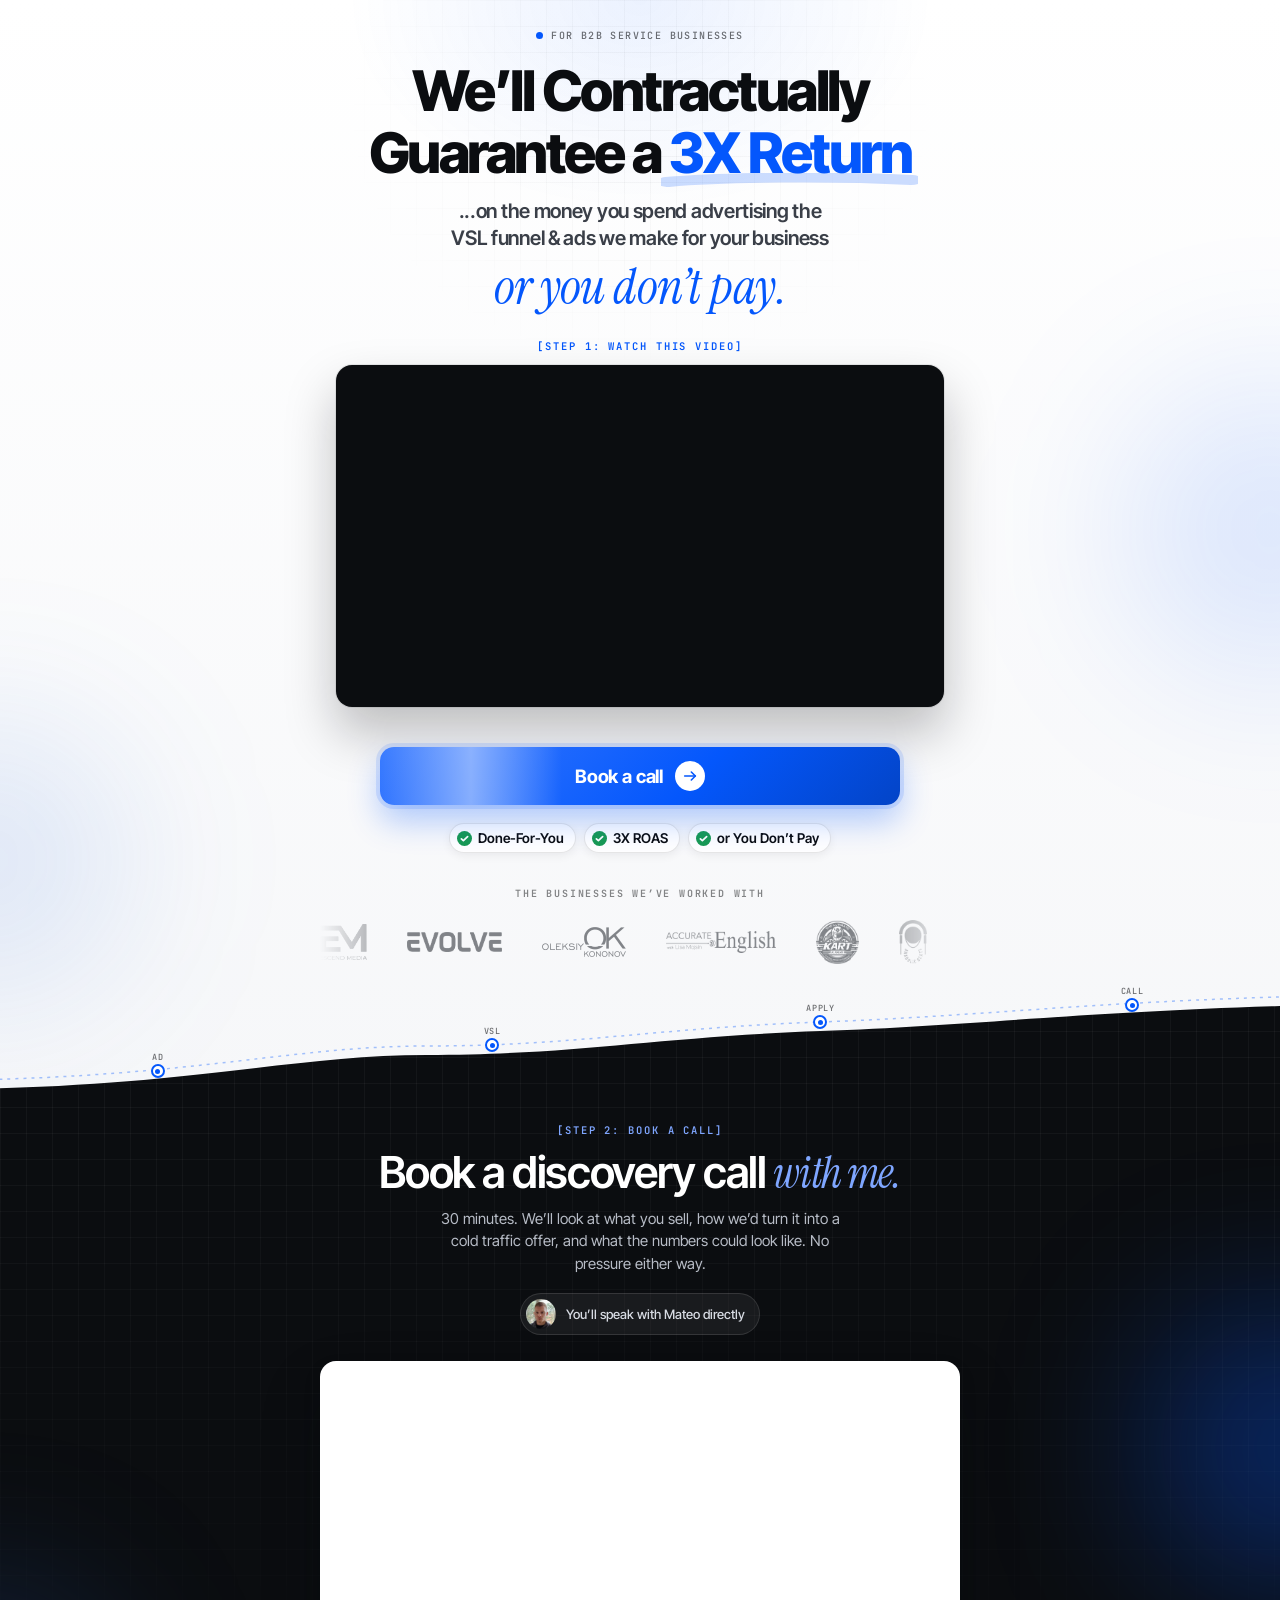
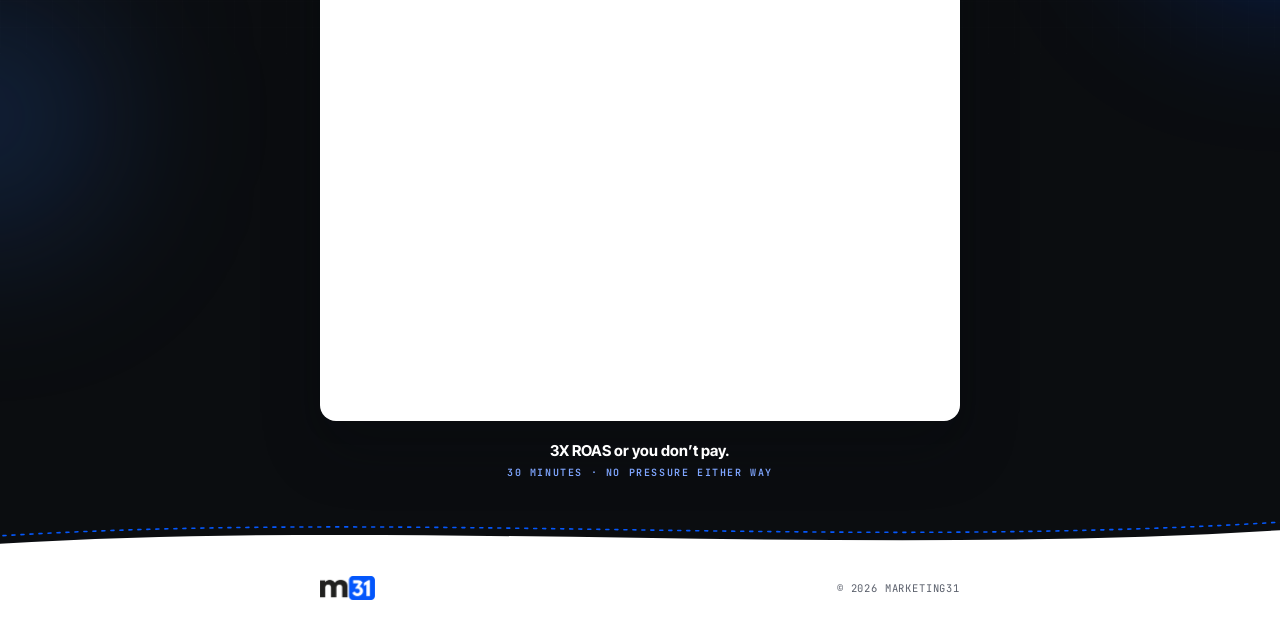
==== index.html @ fa2f64f9 "Subline: ...on the money you spend advertising the VSL funnel & ads Co-Authored-By: Claude Opus 5.5 " ====
<!DOCTYPE html>
<html lang="en">
<head>
<meta charset="UTF-8" />
<meta name="viewport" content="width=device-width, initial-scale=1" />
<!-- Microsoft Clarity -->
<script type="text/javascript">
    (function(c,l,a,r,i,t,y){
        c[a]=c[a]||function(){(c[a].q=c[a].q||[]).push(arguments)};
        t=l.createElement(r);t.async=1;t.src="https://www.clarity.ms/tag/"+i;
        y=l.getElementsByTagName(r)[0];y.parentNode.insertBefore(t,y);
    })(window, document, "clarity", "script", "xmu0f1wbrr");
</script>
<title>Marketing31</title>
<meta name="description" content="We contractually guarantee a 3X return on the money you spend advertising the VSL funnel and ads we make for your business, or you don't pay." />
<link rel="icon" href="favicon.ico" sizes="any" />
<link rel="icon" type="image/png" sizes="32x32" href="favicon-32x32.png" />
<link rel="icon" type="image/png" sizes="16x16" href="favicon-16x16.png" />
<link rel="apple-touch-icon" sizes="180x180" href="apple-touch-icon.png" />
<link rel="preconnect" href="https://fonts.googleapis.com">
<link rel="preconnect" href="https://fonts.gstatic.com" crossorigin>
<link href="https://fonts.googleapis.com/css2?family=Inter+Tight:wght@400;500;600;700;800&family=JetBrains+Mono:wght@500;600&family=Instrument+Serif:ital@0;1&display=swap" rel="stylesheet">
<style>
*{box-sizing:border-box}
html{scroll-behavior:smooth}
body{margin:0;background:#FFFFFF;color:#0B0D10;font-family:'Inter Tight',system-ui,sans-serif;-webkit-font-smoothing:antialiased;overflow-x:hidden}
a{color:#0457FC}
.mono{font-family:'JetBrains Mono',monospace;text-transform:uppercase}
.serif{font-family:'Instrument Serif',serif;font-style:italic;font-weight:400}

@keyframes pulse{0%{transform:scale(1);opacity:.6}100%{transform:scale(1.8);opacity:0}}
@keyframes nudge{0%,100%{transform:translateX(0)}50%{transform:translateX(5px)}}
@keyframes drift{0%,100%{transform:translate(0,0) scale(1)}50%{transform:translate(28px,-22px) scale(1.12)}}
@keyframes travel{to{stroke-dashoffset:-920}}
@keyframes shine{0%{transform:translateX(-140%) skewX(-20deg)}55%,100%{transform:translateX(320%) skewX(-20deg)}}
@keyframes marquee{to{transform:translateX(-50%)}}
@keyframes floaty{0%,100%{transform:translateY(0) rotate(3deg)}50%{transform:translateY(-8px) rotate(3deg)}}
.nudge{animation:nudge 1.6s ease-in-out infinite}
.drift{animation:drift 14s ease-in-out infinite}
.travel{stroke-dasharray:70 850;animation:travel 4.5s linear infinite}
.marquee{animation:marquee 24s linear infinite}
.floaty{animation:floaty 6s ease-in-out infinite}
.shine{position:relative;overflow:hidden}
.shine::after{content:"";position:absolute;top:0;left:0;width:35%;height:100%;background:linear-gradient(90deg,rgba(255,255,255,0),rgba(255,255,255,.45),rgba(255,255,255,0));animation:shine 3.4s ease-in-out infinite;pointer-events:none}
@media (prefers-reduced-motion: reduce){.nudge,.drift,.travel,.marquee,.floaty,.shine::after{animation:none}}

.blob{position:absolute;border-radius:50%;filter:blur(80px);pointer-events:none}

/* hero */
.hero{position:relative;overflow:hidden;padding-bottom:136px;background:radial-gradient(420px 300px at 50% 0%,rgba(4,87,252,.08) 0%,rgba(4,87,252,0) 70%),linear-gradient(180deg,#FFFFFF 0%,#F6F7F9 100%)}
.hero-grid{position:absolute;inset:0;pointer-events:none;background-image:linear-gradient(rgba(11,13,16,.045) 1px,transparent 1px),linear-gradient(90deg,rgba(11,13,16,.045) 1px,transparent 1px);background-size:26px 26px;-webkit-mask-image:radial-gradient(300px 260px at 50% 10%,#000 0%,transparent 100%);mask-image:radial-gradient(300px 260px at 50% 10%,#000 0%,transparent 100%)}
.wrap{position:relative;max-width:640px;margin:0 auto;padding:28px 16px 0;display:flex;flex-direction:column;align-items:center;text-align:center}
.eyebrow{display:inline-flex;align-items:center;gap:8px;font-size:10px;font-weight:500;letter-spacing:.14em;color:rgba(11,13,16,.6);line-height:1.5}
.eyebrow i{flex:0 0 7px;width:7px;height:7px;border-radius:50%;background:#0457FC}
h1{margin:18px 0 0;color:#0B0D10}
h1 .l1{display:block;font-size:min(8.45vw,max(33px,4.8vw),56px);font-weight:800;line-height:1.1;letter-spacing:-.045em;white-space:nowrap}
h1 .roas{position:relative;display:inline-block;z-index:0;color:#0457FC;white-space:nowrap}
h1 .roas svg{position:absolute;left:-3%;bottom:-3px;width:106%;height:14px;z-index:-1;display:block}
h1 .l2{display:block;margin:14px auto 0;max-width:340px;font-size:min(4.1vw,max(16px,1.8vw),20px);font-weight:600;line-height:1.35;letter-spacing:-.015em;color:#3A3F48;text-wrap:balance}
@media (min-width:700px){h1 .l2{max-width:480px}}
h1 .l3{display:block;margin-top:8px;font-size:min(9.2vw,max(36px,4.4vw),50px);line-height:1.1;letter-spacing:-.01em;color:#0457FC}
.watch{margin-top:24px;display:flex;align-items:center;gap:10px;font-size:10.5px;font-weight:600;letter-spacing:.18em;color:#0457FC}
.video-wrap{position:relative;margin-top:12px;width:100%}
.video{position:relative;width:100%;border-radius:16px;overflow:hidden;background:#0B0D10;box-shadow:0 26px 50px rgba(11,13,16,.25),0 0 0 1px rgba(11,13,16,.08)}
.cta{margin-top:40px;width:100%;max-width:520px;height:58px;border-radius:14px;background:linear-gradient(135deg,#3A7BFF 0%,#0457FC 60%,#0344C7 100%);color:#FFFFFF;text-decoration:none;display:flex;align-items:center;justify-content:center;gap:12px;font-weight:700;font-size:18.5px;letter-spacing:-.01em;box-shadow:0 0 0 4px rgba(4,87,252,.12),0 16px 32px rgba(4,87,252,.3)}
.cta:hover{filter:brightness(1.08)}
.cta:focus-visible{outline:3px solid #0457FC;outline-offset:3px}
.cta .arr{width:30px;height:30px;border-radius:50%;background:#FFFFFF;display:inline-flex;align-items:center;justify-content:center}
.pills{list-style:none;margin:18px 0 0;padding:0;display:flex;flex-wrap:wrap;justify-content:center;gap:8px}
.pills li{display:inline-flex;align-items:center;gap:6px;padding:6px 11px 6px 7px;border-radius:999px;background:#FFFFFF;border:1px solid rgba(11,13,16,.1);box-shadow:0 3px 10px rgba(11,13,16,.06);font-size:13.5px;font-weight:600}
.logos-label{margin-top:34px;font-size:10px;font-weight:600;letter-spacing:.18em;color:rgba(11,13,16,.5)}
.logos{margin:12px -16px 0;width:calc(100% + 32px);overflow:hidden;-webkit-mask-image:linear-gradient(90deg,transparent 0%,#000 14%,#000 86%,transparent 100%);mask-image:linear-gradient(90deg,transparent 0%,#000 14%,#000 86%,transparent 100%)}
.logos .track{display:flex;align-items:center;width:max-content;padding:6px 0}
.logos .track div{flex:0 0 auto;height:48px;margin-right:40px;display:flex;align-items:center}
.logos img{width:auto;display:block;opacity:.55}
.funnel{position:absolute;left:0;bottom:-1px;width:100%;height:124px;display:block;overflow:visible}
@media (min-width:700px){.funnel .travel{display:none}}
.nodes{position:absolute;left:0;right:0;bottom:-1px;height:124px;pointer-events:none}
.nodes .node{position:absolute;width:14px;height:14px;margin:-7px 0 0 -7px;border-radius:50%;background:#FFFFFF;border:2px solid #0457FC;box-sizing:border-box}
.nodes .node::after{content:"";position:absolute;left:50%;top:50%;width:5px;height:5px;margin:-2.5px 0 0 -2.5px;border-radius:50%;background:#0457FC}
.nodes .node b{position:absolute;left:50%;bottom:13px;transform:translateX(-50%);font-size:8.5px;font-weight:500;letter-spacing:.1em;color:rgba(11,13,16,.6);white-space:nowrap}
.funnel-grid{position:absolute;left:0;right:0;bottom:-1px;height:124px;pointer-events:none;background-image:linear-gradient(rgba(255,255,255,.04) 1px,transparent 1px),linear-gradient(90deg,rgba(255,255,255,.04) 1px,transparent 1px);background-size:26px 26px;background-position:0 100%;-webkit-mask-image:url("data:image/svg+xml,%3Csvg%20xmlns%3D%22http%3A//www.w3.org/2000/svg%22%20viewBox%3D%220%200%20390%20124%22%20preserveAspectRatio%3D%22none%22%3E%3Cpath%20d%3D%22M-10%20104%20C%2060%20100%2C%2090%2070%2C%20130%2070%20C%20175%2070%2C%20200%2052%2C%20250%2046%20C%20300%2040%2C%20330%2026%2C%20400%2020%20L400%20125%20L-10%20125%20Z%22/%3E%3C/svg%3E");mask-image:url("data:image/svg+xml,%3Csvg%20xmlns%3D%22http%3A//www.w3.org/2000/svg%22%20viewBox%3D%220%200%20390%20124%22%20preserveAspectRatio%3D%22none%22%3E%3Cpath%20d%3D%22M-10%20104%20C%2060%20100%2C%2090%2070%2C%20130%2070%20C%20175%2070%2C%20200%2052%2C%20250%2046%20C%20300%2040%2C%20330%2026%2C%20400%2020%20L400%20125%20L-10%20125%20Z%22/%3E%3C/svg%3E");-webkit-mask-size:100% 100%;mask-size:100% 100%}

/* booking */
.book{position:relative;margin-top:-1px;background:#0B0D10;padding:16px 16px 90px;overflow:hidden}
.book-grid{position:absolute;inset:0;pointer-events:none;background-image:linear-gradient(rgba(255,255,255,.04) 1px,transparent 1px),linear-gradient(90deg,rgba(255,255,255,.04) 1px,transparent 1px);background-size:26px 26px;-webkit-mask-image:linear-gradient(180deg,#000 0%,transparent 60%);mask-image:linear-gradient(180deg,#000 0%,transparent 60%)}
.book-in{position:relative;max-width:640px;margin:0 auto}
.book-head{display:flex;flex-direction:column;align-items:center;text-align:center}
.book-head .k{font-size:10.5px;font-weight:600;letter-spacing:.18em;color:#7FA6FF}
.book-head h2{margin:12px 0 0;font-weight:600;font-size:clamp(31px,4.2vw,44px);line-height:1.08;letter-spacing:-.03em;color:#FFFFFF;text-wrap:balance}
.book-head h2 span{color:#7FA6FF}
.book-head p{margin:10px 0 0;font-size:15px;line-height:1.5;color:#B7BCC6;max-width:420px}
.mateo{margin-top:18px;display:inline-flex;align-items:center;gap:10px;padding:5px 14px 5px 5px;border-radius:999px;background:rgba(255,255,255,.06);border:1px solid rgba(255,255,255,.12)}
.mateo img{width:30px;height:30px;border-radius:50%;object-fit:cover;object-position:50% 25%;display:block}
.mateo span{font-size:13px;font-weight:500;color:#D7DBE3}
.cal{position:relative;margin-top:26px;height:660px;transition:height .25s ease;background:#FFFFFF;border-radius:16px;overflow:hidden;box-shadow:0 30px 60px rgba(11,13,16,.22),0 8px 18px rgba(11,13,16,.1)}
.cal iframe{width:100%;height:100%;border:0;display:block}
.book-foot{position:relative;margin-top:20px;display:flex;flex-direction:column;align-items:center;gap:6px;text-align:center}
.book-foot p{margin:0;font-size:15px;font-weight:700;color:#FFFFFF}
.book-foot .mono{font-size:10px;font-weight:600;letter-spacing:.16em;color:#7FA6FF}
.curve-out{position:absolute;left:0;bottom:-1px;width:100%;height:64px;display:block}

footer{background:#FFFFFF;margin-top:-1px;padding:8px 16px 28px}
footer .in{max-width:640px;margin:0 auto;display:flex;align-items:center;justify-content:space-between}
footer span{font-family:'JetBrains Mono',monospace;font-size:10.5px;letter-spacing:.08em;color:#5A5F6B}
</style>
</head>
<body>

<section class="hero">
  <div aria-hidden="true" class="blob drift" style="top:380px;right:-140px;width:300px;height:300px;background:rgba(4,87,252,.12)"></div>
  <div aria-hidden="true" class="blob drift" style="top:720px;left:-150px;width:280px;height:280px;background:rgba(42,111,219,.12);animation-delay:-7s"></div>
  <div aria-hidden="true" class="hero-grid"></div>

  <div class="wrap">
    <div class="eyebrow mono"><i aria-hidden="true"></i>For B2B service businesses</div>

    <h1><span class="l1">We’ll Contractually<br>Guarantee a <span class="roas">3X Return<svg aria-hidden="true" viewBox="0 0 120 14" preserveAspectRatio="none"><path d="M3 9 C 30 4, 80 3, 117 7" fill="none" stroke="rgba(4,87,252,0.2)" stroke-width="10" stroke-linecap="round"/></svg></span></span><span class="l2">...on the money you spend advertising the VSL&nbsp;funnel &amp;&nbsp;ads we make for your&nbsp;business</span><span class="l3 serif">or you don’t pay.</span></h1>

    <div class="watch mono">[Step 1:&nbsp;Watch this video]</div>

    <div class="video-wrap">
      <div class="video">
        <div id="vidalytics_embed_4C82wuZl8_lIneoQ" style="width:100%;position:relative;padding-top:56.25%"></div>
      </div>
    </div>

    <a href="#book" class="cta shine">Book a call<span aria-hidden="true" class="arr nudge"><svg width="16" height="16" viewBox="0 0 24 24" fill="none" stroke="#0457FC" stroke-width="2.4" stroke-linecap="round" stroke-linejoin="round"><path d="M4 12h16"/><path d="M14 6l6 6-6 6"/></svg></span></a>

    <ul class="pills">
      <li><svg width="15" height="15" viewBox="0 0 24 24" aria-hidden="true"><circle cx="12" cy="12" r="12" fill="#179A52"/><path d="M7 12.5l3.2 3L17 9" fill="none" stroke="#FFFFFF" stroke-width="2.8" stroke-linecap="round" stroke-linejoin="round"/></svg>Done-For-You</li>
      <li><svg width="15" height="15" viewBox="0 0 24 24" aria-hidden="true"><circle cx="12" cy="12" r="12" fill="#179A52"/><path d="M7 12.5l3.2 3L17 9" fill="none" stroke="#FFFFFF" stroke-width="2.8" stroke-linecap="round" stroke-linejoin="round"/></svg>3X ROAS</li>
      <li><svg width="15" height="15" viewBox="0 0 24 24" aria-hidden="true"><circle cx="12" cy="12" r="12" fill="#179A52"/><path d="M7 12.5l3.2 3L17 9" fill="none" stroke="#FFFFFF" stroke-width="2.8" stroke-linecap="round" stroke-linejoin="round"/></svg>or You Don’t Pay</li>
    </ul>

    <div class="logos-label mono">The businesses we’ve worked with</div>
    <div class="logos">
      <div class="track marquee" id="logo-track">
        <div><img src="assets/logos-sm/escend.png" alt="Escend Media" style="height:36px"></div>
        <div><img src="assets/logos-sm/evolve.png" alt="Evolve" style="height:20px"></div>
        <div><img src="assets/logos-sm/oleksiy.png" alt="Oleksiy Kononov" style="height:30px"></div>
        <div><img src="assets/logos-sm/accurate.png" alt="Accurate English" style="height:22px"></div>
        <div><img src="assets/logos-sm/kart.png" alt="Kart Academy" style="height:44px"></div>
        <div><img src="assets/logos-sm/anabolic.png" alt="Anabolic Beatz" style="height:44px"></div>
      </div>
    </div>
  </div>

  <!-- the funnel as a rising path into the dark section -->
  <svg aria-hidden="true" class="funnel" viewBox="0 0 390 124" preserveAspectRatio="none">
    <path d="M-10 104 C 60 100, 90 70, 130 70 C 175 70, 200 52, 250 46 C 300 40, 330 26, 400 20 L400 125 L-10 125 Z" fill="#0B0D10"/>
    <path d="M-10 104 C 60 100, 90 70, 130 70 C 175 70, 200 52, 250 46 C 300 40, 330 26, 400 20" transform="translate(0,-9)" fill="none" stroke="#0457FC" stroke-opacity="0.35" stroke-width="1.5" stroke-dasharray="3 5" vector-effect="non-scaling-stroke"/>
    <path class="travel" d="M-10 104 C 60 100, 90 70, 130 70 C 175 70, 200 52, 250 46 C 300 40, 330 26, 400 20" transform="translate(0,-9)" fill="none" stroke="#0457FC" stroke-width="3" stroke-linecap="round" vector-effect="non-scaling-stroke"/>
  </svg>
  <div aria-hidden="true" class="funnel-grid"></div>
  <div aria-hidden="true" class="nodes">
    <span class="node" style="left:12.31%;top:86px"><b class="mono">Ad</b></span>
    <span class="node" style="left:38.46%;top:60px"><b class="mono">VSL</b></span>
    <span class="node" style="left:64.10%;top:37px"><b class="mono">Apply</b></span>
    <span class="node" style="left:88.46%;top:20px"><b class="mono">Call</b></span>
  </div>
</section>

<section id="book" class="book">
  <div aria-hidden="true" class="blob drift" style="width:280px;height:280px;top:200px;right:-150px;background:rgba(4,87,252,.35)"></div>
  <div aria-hidden="true" class="blob drift" style="width:260px;height:260px;top:480px;left:-150px;background:rgba(42,111,219,.22);animation-delay:-6s"></div>
  <div aria-hidden="true" class="book-grid"></div>

  <div class="book-in">
    <div class="book-head">
      <div class="k mono">[Step 2: Book a call]</div>
      <h2>Book a discovery call <span class="serif">with me.</span></h2>
      <p>30 minutes. We’ll look at what you sell, how we’d turn it into a cold traffic offer, and what the numbers could look like. No pressure either way.</p>
      <div class="mateo"><img src="assets/mateo.jpg" alt="Mateo"><span>You’ll speak with Mateo directly</span></div>
    </div>

    <div class="cal">
      <iframe id="cal-frame" src="https://calendly.com/mateo-m31/quick-call?embed_domain=marketing31.com&embed_type=Inline&hide_event_type_details=1&hide_gdpr_banner=1&primary_color=0457fc" title="Book a call with Mateo" loading="lazy"></iframe>
    </div>

    <div class="book-foot">
      <p>3X ROAS or you don’t pay.</p>
      <div class="mono">30 minutes · no pressure either way</div>
    </div>
  </div>

  <svg aria-hidden="true" class="curve-out" viewBox="0 0 390 64" preserveAspectRatio="none">
    <path d="M-10 65 L-10 40 C 120 10, 260 54, 400 22 L400 65 Z" fill="#FFFFFF"/>
    <path d="M-10 32 C 120 2, 260 46, 400 14" fill="none" stroke="#0457FC" stroke-width="1.6" stroke-dasharray="3 6" stroke-linecap="round" vector-effect="non-scaling-stroke"/>
  </svg>
</section>

<footer>
  <div class="in">
    <img src="assets/m31-logo.png" alt="Marketing31" style="height:24px;width:auto;display:block">
    <span>© 2026 MARKETING31</span>
  </div>
</footer>

<script>
// size the Calendly card to its content so there's no empty space under it
window.addEventListener('message',function(e){
  if(e.origin!=='https://calendly.com'||!e.data||e.data.event!=='calendly.page_height')return;
  var h=parseInt(e.data.payload&&e.data.payload.height,10);
  if(h>0)document.querySelector('.cal').style.height=h+'px';
});
// duplicate the logo row so the marquee loops seamlessly
(function(){var t=document.getElementById('logo-track');t.innerHTML+=t.innerHTML;Array.prototype.slice.call(t.children,t.children.length/2).forEach(function(d){d.setAttribute('aria-hidden','true')});})();
</script>
<script type="text/javascript">
(function (v, i, d, a, l, y, t, c, s) {
    y='_'+d.toLowerCase();c=d+'L';if(!v[d]){v[d]={};}if(!v[c]){v[c]={};}if(!v[y]){v[y]={};}var vl='Loader',vli=v[y][vl],vsl=v[c][vl + 'Script'],vlf=v[c][vl + 'Loaded'],ve='Embed';
    if (!vsl){vsl=function(u,cb){
        if(t){cb();return;}s=i.createElement("script");s.type="text/javascript";s.async=1;s.src=u;
        if(s.readyState){s.onreadystatechange=function(){if(s.readyState==="loaded"||s.readyState=="complete"){s.onreadystatechange=null;vlf=1;cb();}};}else{s.onload=function(){vlf=1;cb();};}
        i.getElementsByTagName("head")[0].appendChild(s);
    };}
    vsl(l+'loader.min.js',function(){if(!vli){var vlc=v[c][vl];vli=new vlc();}vli.loadScript(l+'player.min.js',function(){var vec=v[d][ve];t=new vec();t.run(a);});});
})(window, document, 'Vidalytics', 'vidalytics_embed_4C82wuZl8_lIneoQ', 'https://fast.vidalytics.com/embeds/a2MBXTxt/4C82wuZl8_lIneoQ/');
</script>
</body>
</html>
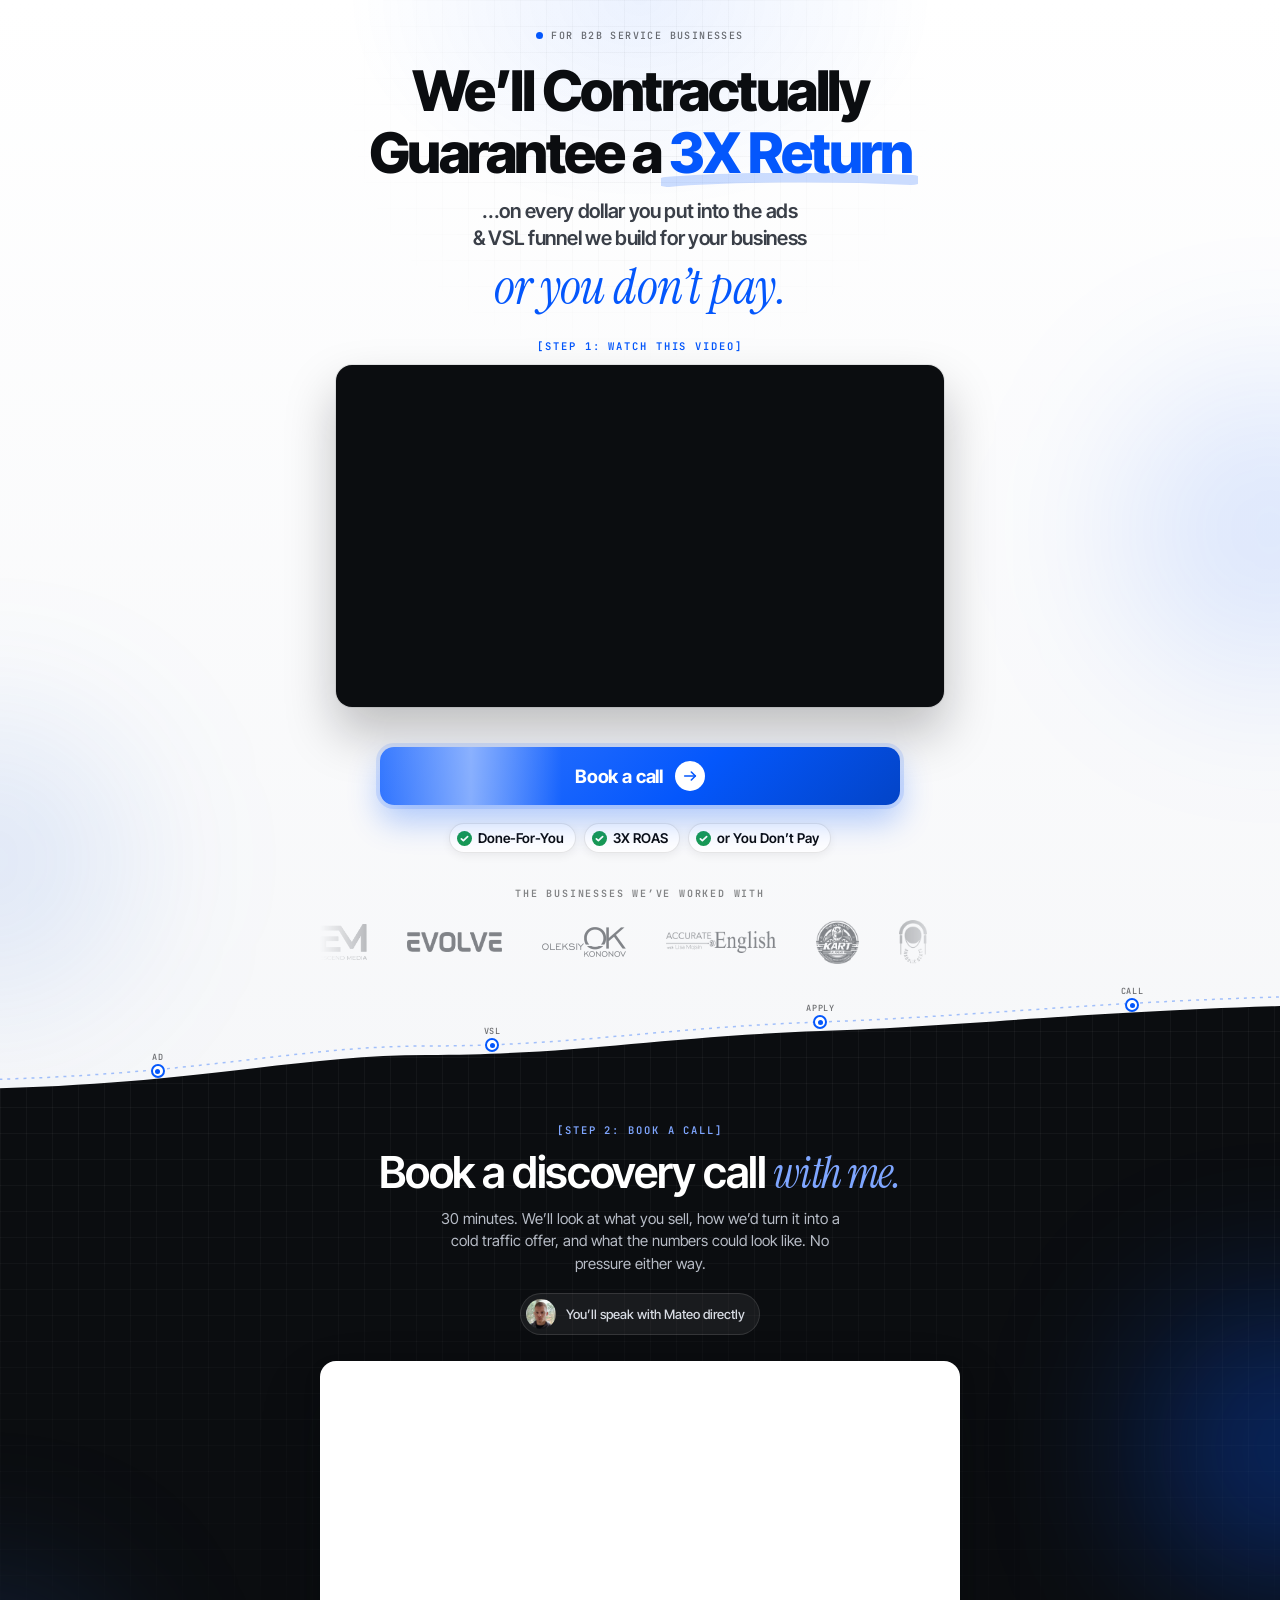
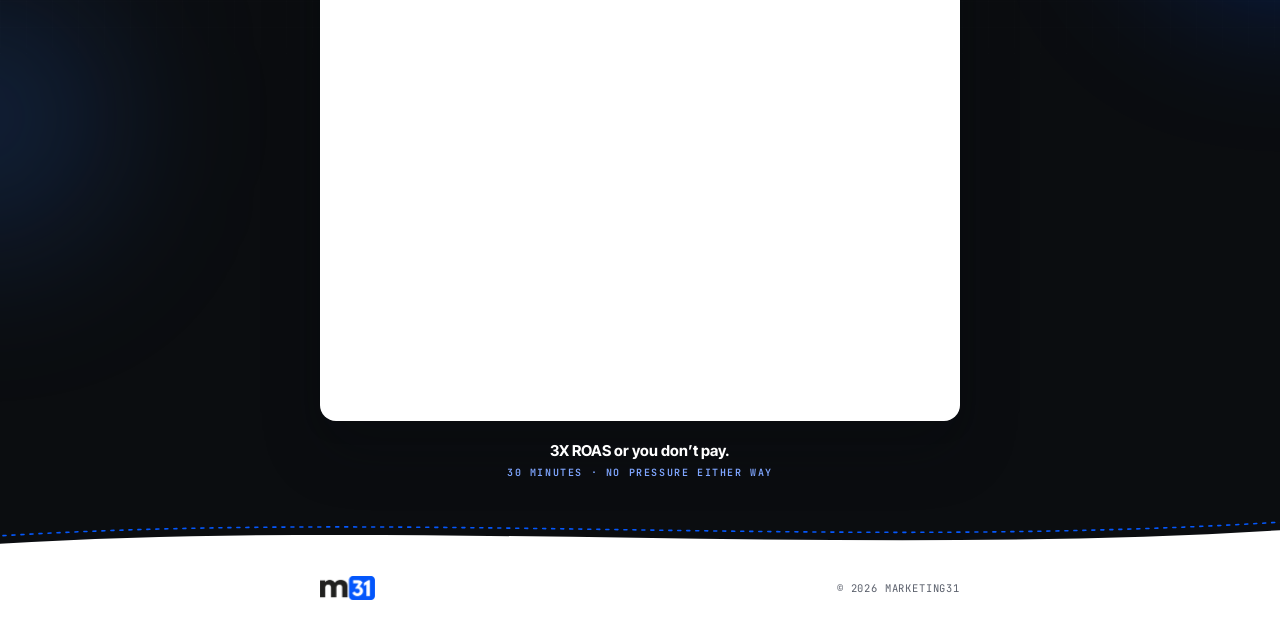
==== commit b77a9034: "Subline: ...on every dollar you put into the ads & VSL funnel we build Co-Authored-By: Claude Opus 5" ====
--- a/index.html
+++ b/index.html
@@ -12,7 +12,7 @@
     })(window, document, "clarity", "script", "xmu0f1wbrr");
 </script>
 <title>Marketing31</title>
-<meta name="description" content="We contractually guarantee a 3X return on the money you spend advertising the VSL funnel and ads we make for your business, or you don't pay." />
+<meta name="description" content="We contractually guarantee a 3X return on every dollar you put into the ads and VSL funnel we build for your business, or you don't pay." />
 <link rel="icon" href="favicon.ico" sizes="any" />
 <link rel="icon" type="image/png" sizes="32x32" href="favicon-32x32.png" />
 <link rel="icon" type="image/png" sizes="16x16" href="favicon-16x16.png" />
@@ -115,7 +115,7 @@
   <div class="wrap">
     <div class="eyebrow mono"><i aria-hidden="true"></i>For B2B service businesses</div>
 
-    <h1><span class="l1">We’ll Contractually<br>Guarantee a <span class="roas">3X Return<svg aria-hidden="true" viewBox="0 0 120 14" preserveAspectRatio="none"><path d="M3 9 C 30 4, 80 3, 117 7" fill="none" stroke="rgba(4,87,252,0.2)" stroke-width="10" stroke-linecap="round"/></svg></span></span><span class="l2">...on the money you spend advertising the VSL&nbsp;funnel &amp;&nbsp;ads we make for your&nbsp;business</span><span class="l3 serif">or you don’t pay.</span></h1>
+    <h1><span class="l1">We’ll Contractually<br>Guarantee a <span class="roas">3X Return<svg aria-hidden="true" viewBox="0 0 120 14" preserveAspectRatio="none"><path d="M3 9 C 30 4, 80 3, 117 7" fill="none" stroke="rgba(4,87,252,0.2)" stroke-width="10" stroke-linecap="round"/></svg></span></span><span class="l2">...on every dollar you put into the ads &amp;&nbsp;VSL&nbsp;funnel we build for your&nbsp;business</span><span class="l3 serif">or you don’t pay.</span></h1>
 
     <div class="watch mono">[Step 1:&nbsp;Watch this video]</div>
 
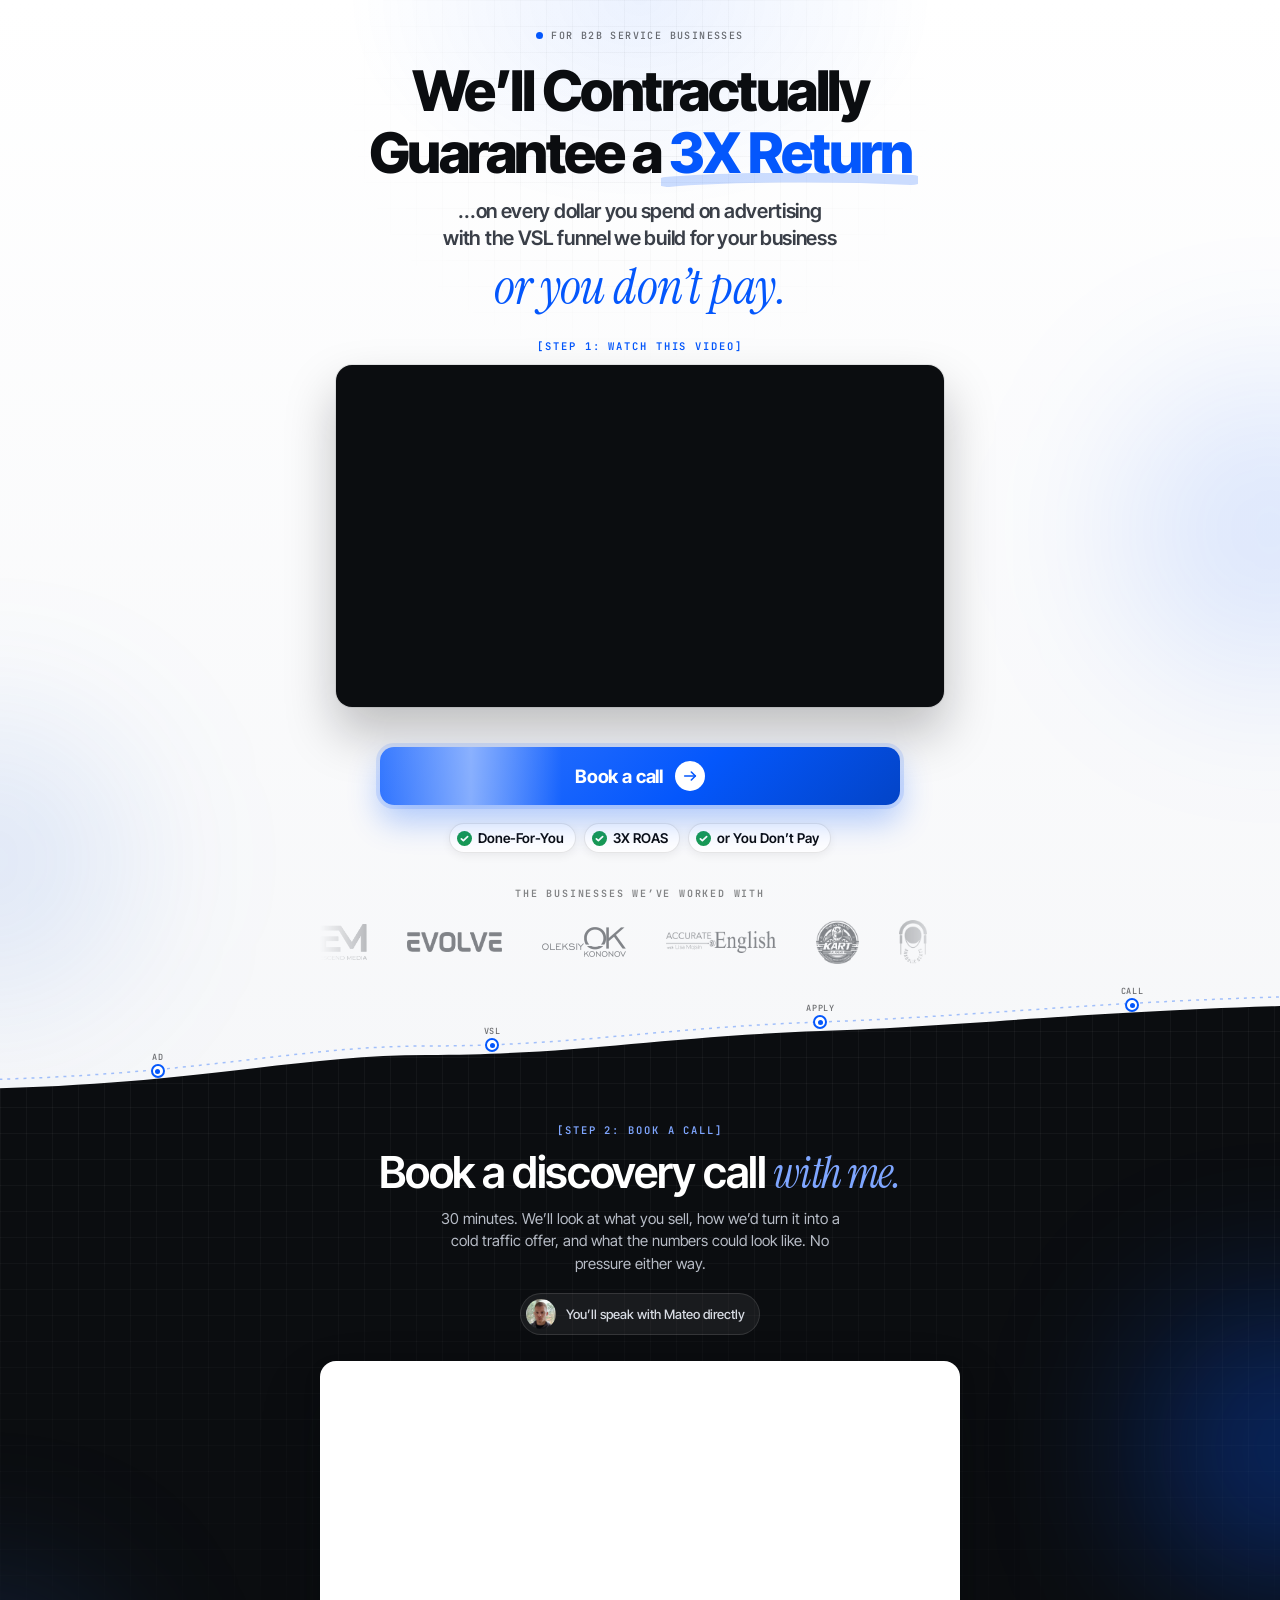
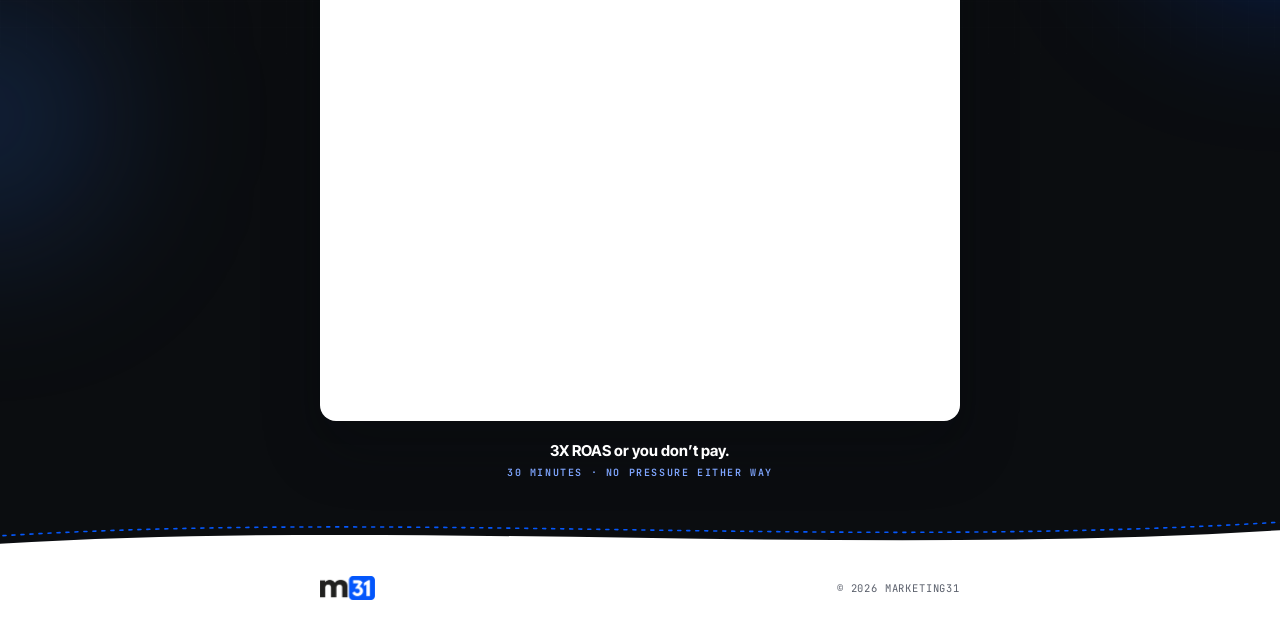
==== commit 93e0fea8: "Subline: ...on every dollar you spend on advertising with the VSL funnel we build Co-Authored-By: Cl" ====
--- a/index.html
+++ b/index.html
@@ -12,7 +12,7 @@
     })(window, document, "clarity", "script", "xmu0f1wbrr");
 </script>
 <title>Marketing31</title>
-<meta name="description" content="We contractually guarantee a 3X return on every dollar you put into the ads and VSL funnel we build for your business, or you don't pay." />
+<meta name="description" content="We contractually guarantee a 3X return on every dollar you spend on advertising with the VSL funnel we build for your business, or you don't pay." />
 <link rel="icon" href="favicon.ico" sizes="any" />
 <link rel="icon" type="image/png" sizes="32x32" href="favicon-32x32.png" />
 <link rel="icon" type="image/png" sizes="16x16" href="favicon-16x16.png" />
@@ -115,7 +115,7 @@
   <div class="wrap">
     <div class="eyebrow mono"><i aria-hidden="true"></i>For B2B service businesses</div>
 
-    <h1><span class="l1">We’ll Contractually<br>Guarantee a <span class="roas">3X Return<svg aria-hidden="true" viewBox="0 0 120 14" preserveAspectRatio="none"><path d="M3 9 C 30 4, 80 3, 117 7" fill="none" stroke="rgba(4,87,252,0.2)" stroke-width="10" stroke-linecap="round"/></svg></span></span><span class="l2">...on every dollar you put into the ads &amp;&nbsp;VSL&nbsp;funnel we build for your&nbsp;business</span><span class="l3 serif">or you don’t pay.</span></h1>
+    <h1><span class="l1">We’ll Contractually<br>Guarantee a <span class="roas">3X Return<svg aria-hidden="true" viewBox="0 0 120 14" preserveAspectRatio="none"><path d="M3 9 C 30 4, 80 3, 117 7" fill="none" stroke="rgba(4,87,252,0.2)" stroke-width="10" stroke-linecap="round"/></svg></span></span><span class="l2">...on every dollar you spend on advertising with the VSL&nbsp;funnel we build for your&nbsp;business</span><span class="l3 serif">or you don’t pay.</span></h1>
 
     <div class="watch mono">[Step 1:&nbsp;Watch this video]</div>
 
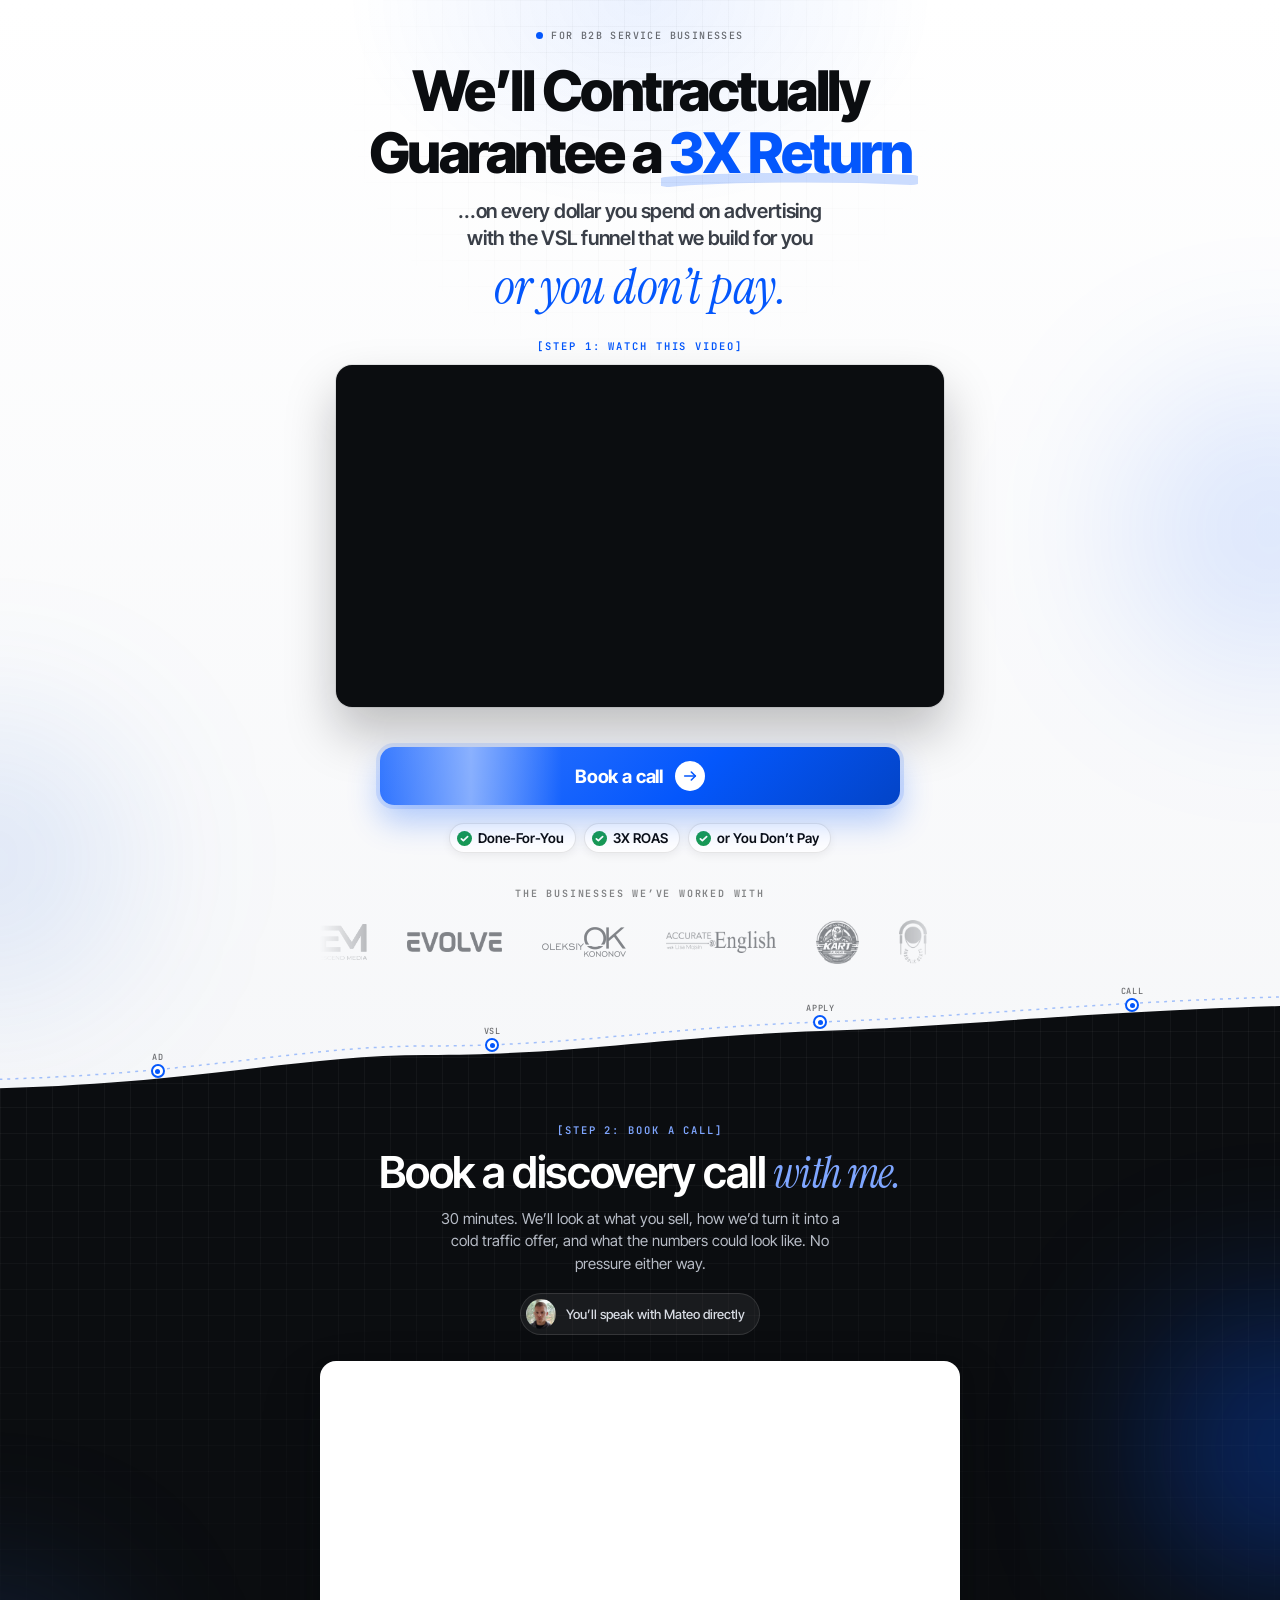
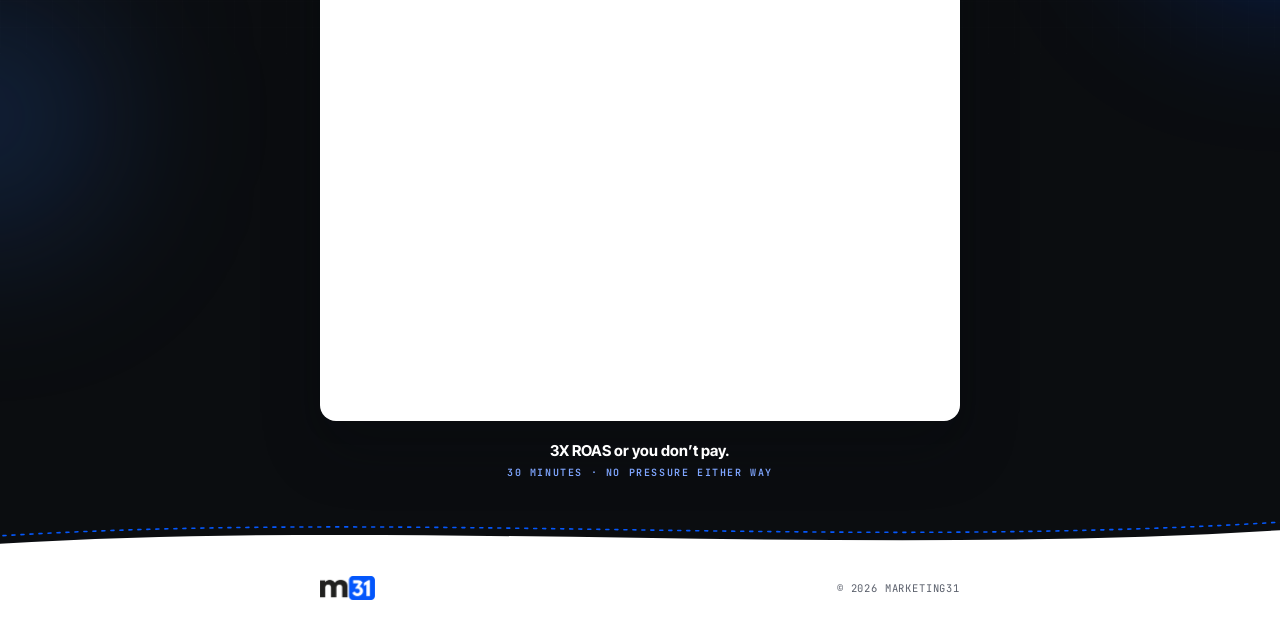
==== commit 0a198846: "Subline: ...with the VSL funnel that we build for you Co-Authored-By: Claude Opus 5.5 <noreply@anthr" ====
--- a/index.html
+++ b/index.html
@@ -12,7 +12,7 @@
     })(window, document, "clarity", "script", "xmu0f1wbrr");
 </script>
 <title>Marketing31</title>
-<meta name="description" content="We contractually guarantee a 3X return on every dollar you spend on advertising with the VSL funnel we build for your business, or you don't pay." />
+<meta name="description" content="We contractually guarantee a 3X return on every dollar you spend on advertising with the VSL funnel that we build for you, or you don't pay." />
 <link rel="icon" href="favicon.ico" sizes="any" />
 <link rel="icon" type="image/png" sizes="32x32" href="favicon-32x32.png" />
 <link rel="icon" type="image/png" sizes="16x16" href="favicon-16x16.png" />
@@ -115,7 +115,7 @@
   <div class="wrap">
     <div class="eyebrow mono"><i aria-hidden="true"></i>For B2B service businesses</div>
 
-    <h1><span class="l1">We’ll Contractually<br>Guarantee a <span class="roas">3X Return<svg aria-hidden="true" viewBox="0 0 120 14" preserveAspectRatio="none"><path d="M3 9 C 30 4, 80 3, 117 7" fill="none" stroke="rgba(4,87,252,0.2)" stroke-width="10" stroke-linecap="round"/></svg></span></span><span class="l2">...on every dollar you spend on advertising with the VSL&nbsp;funnel we build for your&nbsp;business</span><span class="l3 serif">or you don’t pay.</span></h1>
+    <h1><span class="l1">We’ll Contractually<br>Guarantee a <span class="roas">3X Return<svg aria-hidden="true" viewBox="0 0 120 14" preserveAspectRatio="none"><path d="M3 9 C 30 4, 80 3, 117 7" fill="none" stroke="rgba(4,87,252,0.2)" stroke-width="10" stroke-linecap="round"/></svg></span></span><span class="l2">...on every dollar you spend on advertising with the VSL&nbsp;funnel that we build for&nbsp;you</span><span class="l3 serif">or you don’t pay.</span></h1>
 
     <div class="watch mono">[Step 1:&nbsp;Watch this video]</div>
 
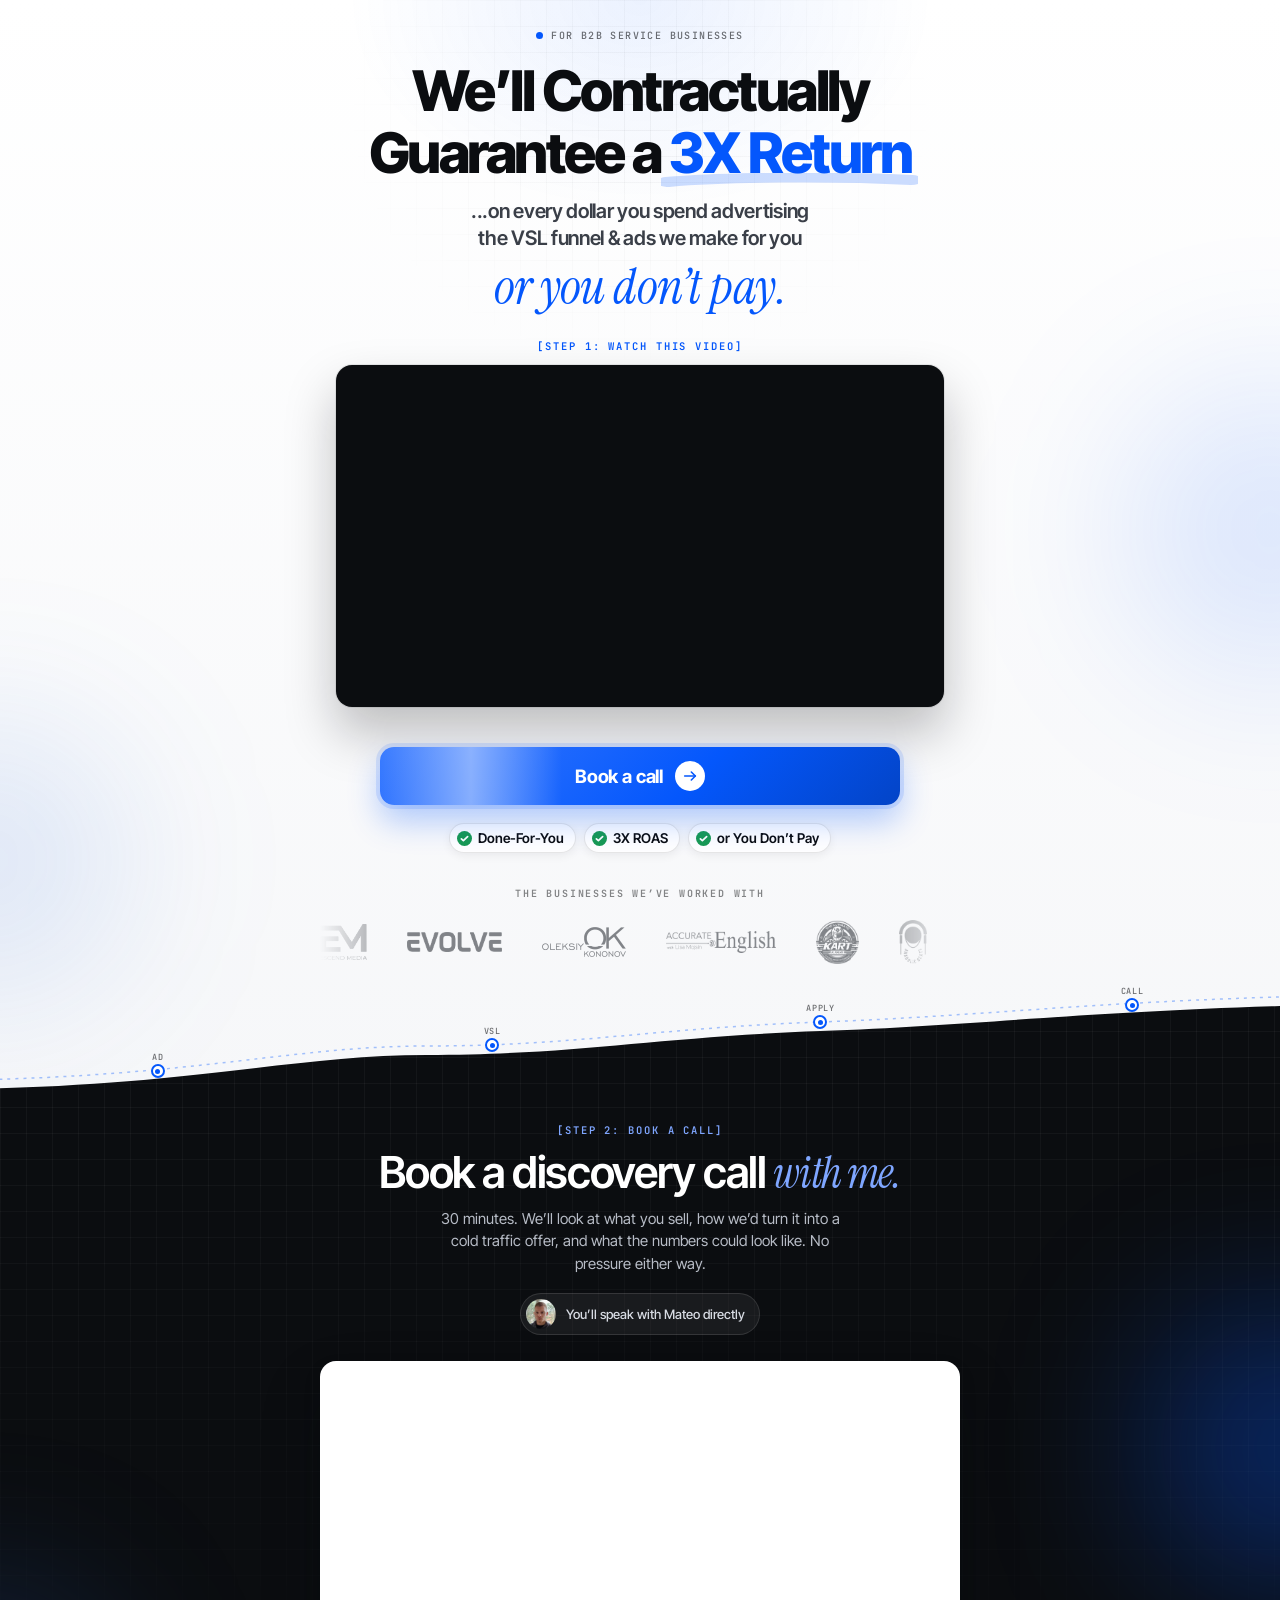
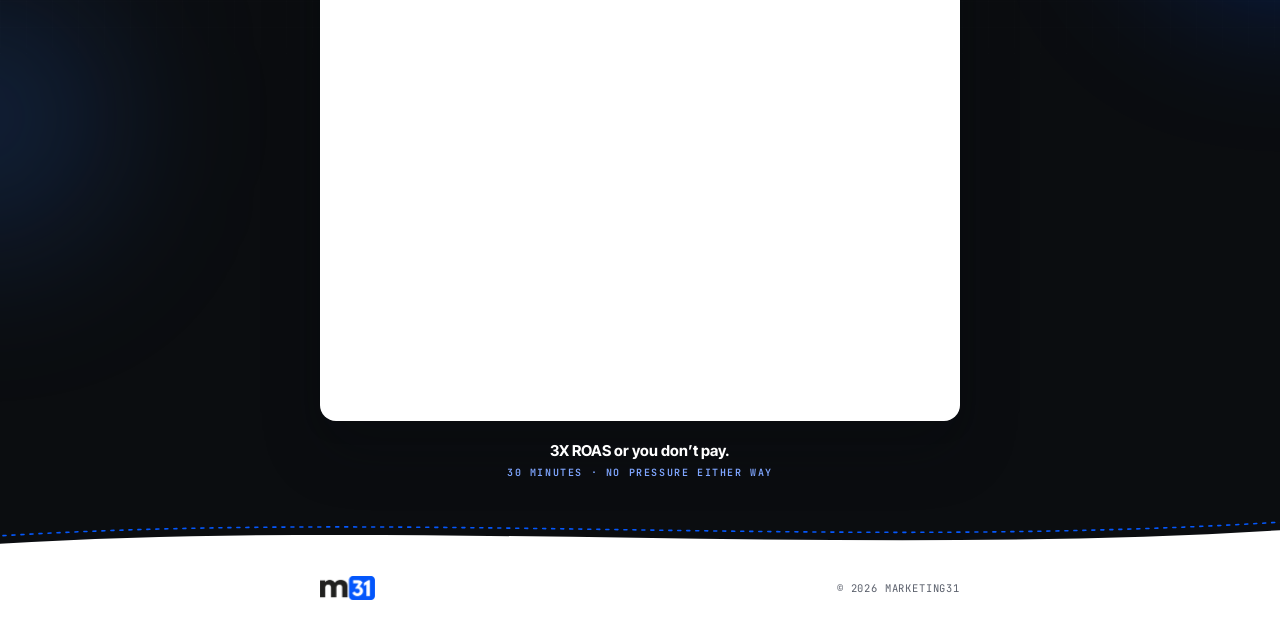
==== commit 87b3dba3: "Subline: ...on every dollar you spend advertising the VSL funnel & ads we make for you Co-Authored-B" ====
--- a/index.html
+++ b/index.html
@@ -12,7 +12,7 @@
     })(window, document, "clarity", "script", "xmu0f1wbrr");
 </script>
 <title>Marketing31</title>
-<meta name="description" content="We contractually guarantee a 3X return on every dollar you spend on advertising with the VSL funnel that we build for you, or you don't pay." />
+<meta name="description" content="We contractually guarantee a 3X return on every dollar you spend advertising the VSL funnel and ads we make for you, or you don't pay." />
 <link rel="icon" href="favicon.ico" sizes="any" />
 <link rel="icon" type="image/png" sizes="32x32" href="favicon-32x32.png" />
 <link rel="icon" type="image/png" sizes="16x16" href="favicon-16x16.png" />
@@ -115,7 +115,7 @@
   <div class="wrap">
     <div class="eyebrow mono"><i aria-hidden="true"></i>For B2B service businesses</div>
 
-    <h1><span class="l1">We’ll Contractually<br>Guarantee a <span class="roas">3X Return<svg aria-hidden="true" viewBox="0 0 120 14" preserveAspectRatio="none"><path d="M3 9 C 30 4, 80 3, 117 7" fill="none" stroke="rgba(4,87,252,0.2)" stroke-width="10" stroke-linecap="round"/></svg></span></span><span class="l2">...on every dollar you spend on advertising with the VSL&nbsp;funnel that we build for&nbsp;you</span><span class="l3 serif">or you don’t pay.</span></h1>
+    <h1><span class="l1">We’ll Contractually<br>Guarantee a <span class="roas">3X Return<svg aria-hidden="true" viewBox="0 0 120 14" preserveAspectRatio="none"><path d="M3 9 C 30 4, 80 3, 117 7" fill="none" stroke="rgba(4,87,252,0.2)" stroke-width="10" stroke-linecap="round"/></svg></span></span><span class="l2">...on every dollar you spend advertising the VSL&nbsp;funnel &amp;&nbsp;ads we make for&nbsp;you</span><span class="l3 serif">or you don’t pay.</span></h1>
 
     <div class="watch mono">[Step 1:&nbsp;Watch this video]</div>
 
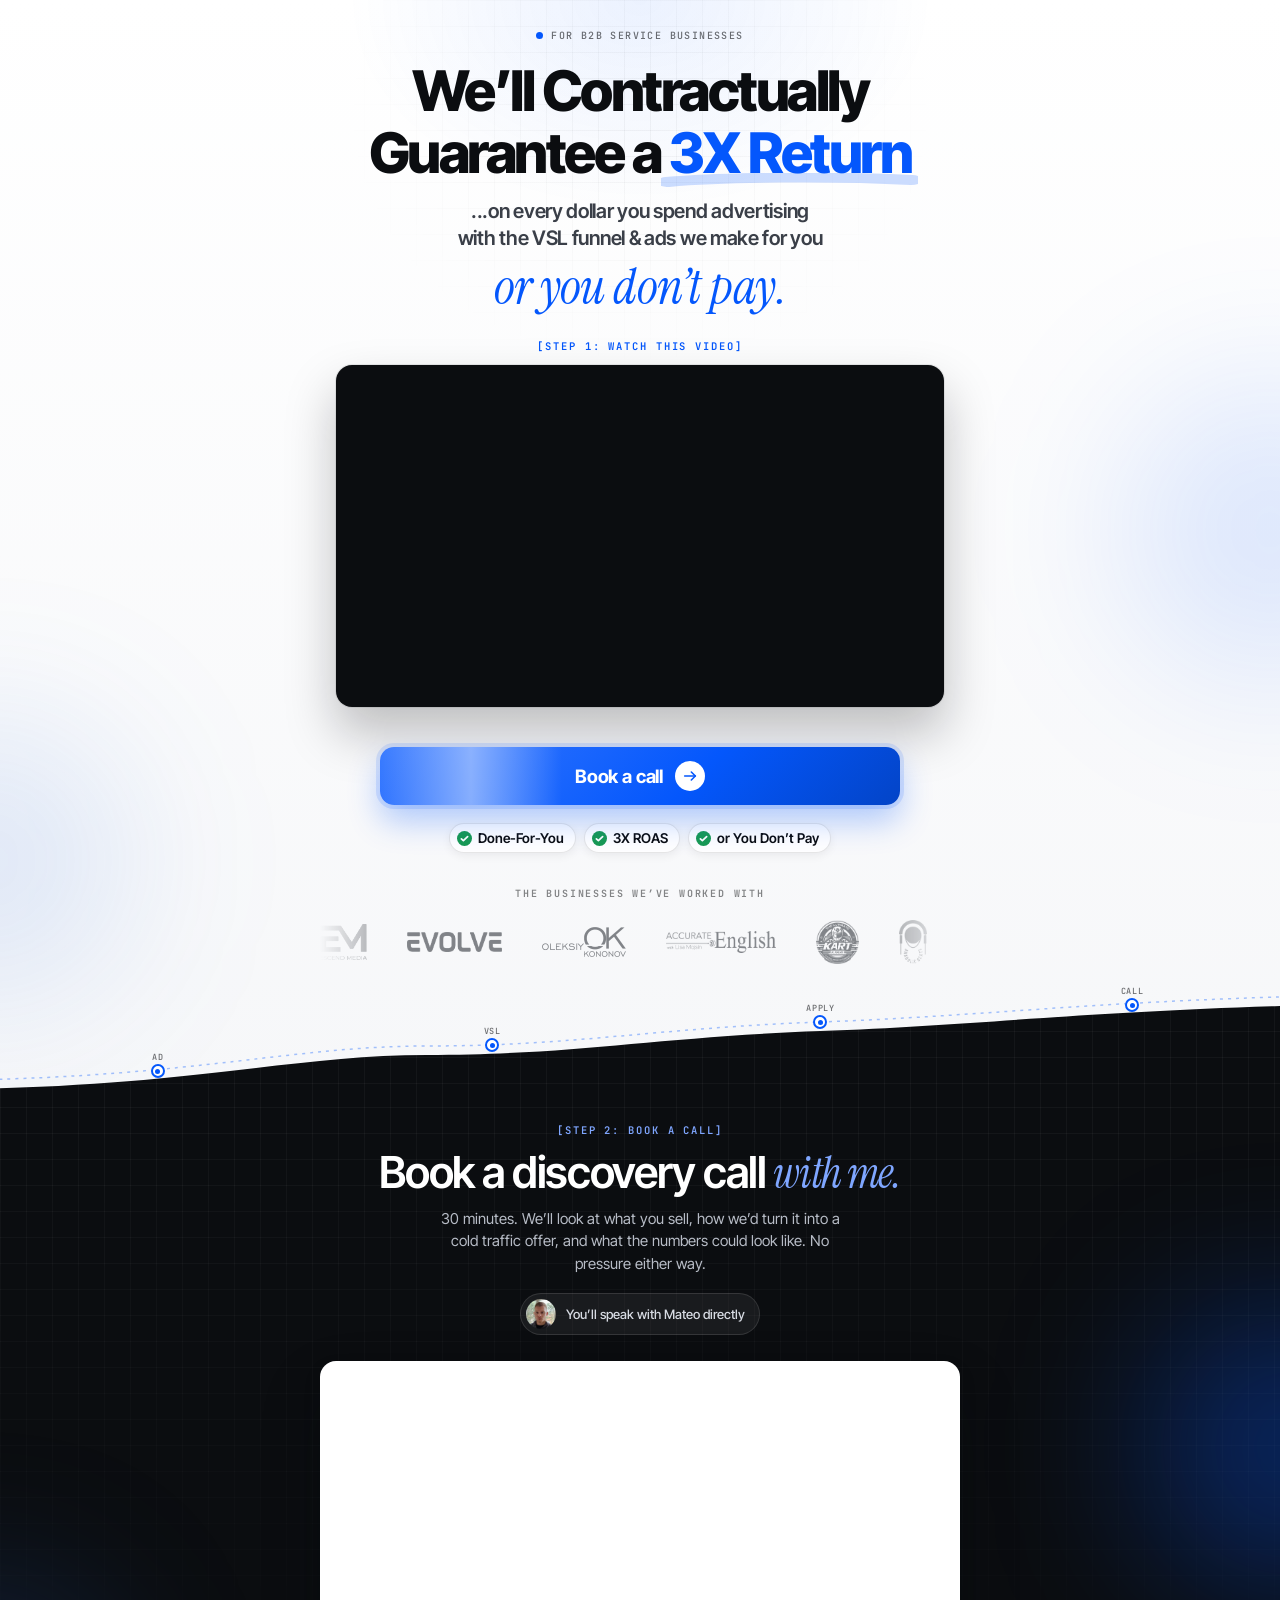
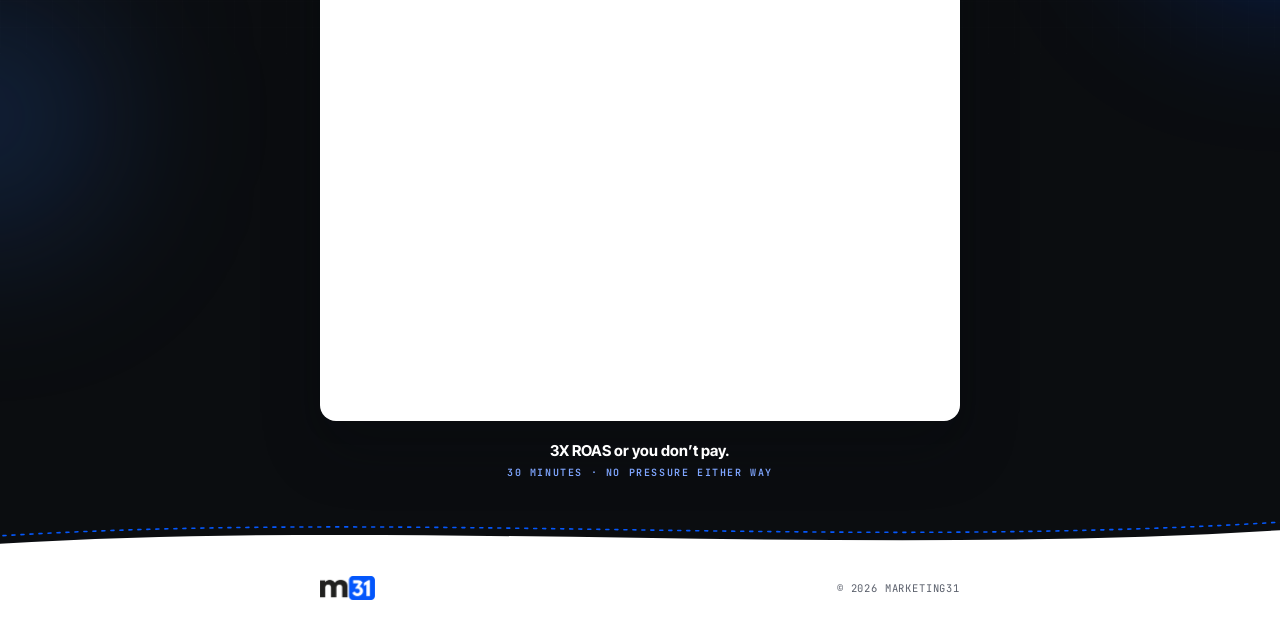
==== commit 8bd9f0b3: "Subline: ...spend advertising with the VSL funnel & ads we make for you Co-Authored-By: Claude Opus " ====
--- a/index.html
+++ b/index.html
@@ -12,7 +12,7 @@
     })(window, document, "clarity", "script", "xmu0f1wbrr");
 </script>
 <title>Marketing31</title>
-<meta name="description" content="We contractually guarantee a 3X return on every dollar you spend advertising the VSL funnel and ads we make for you, or you don't pay." />
+<meta name="description" content="We contractually guarantee a 3X return on every dollar you spend advertising with the VSL funnel and ads we make for you, or you don't pay." />
 <link rel="icon" href="favicon.ico" sizes="any" />
 <link rel="icon" type="image/png" sizes="32x32" href="favicon-32x32.png" />
 <link rel="icon" type="image/png" sizes="16x16" href="favicon-16x16.png" />
@@ -115,7 +115,7 @@
   <div class="wrap">
     <div class="eyebrow mono"><i aria-hidden="true"></i>For B2B service businesses</div>
 
-    <h1><span class="l1">We’ll Contractually<br>Guarantee a <span class="roas">3X Return<svg aria-hidden="true" viewBox="0 0 120 14" preserveAspectRatio="none"><path d="M3 9 C 30 4, 80 3, 117 7" fill="none" stroke="rgba(4,87,252,0.2)" stroke-width="10" stroke-linecap="round"/></svg></span></span><span class="l2">...on every dollar you spend advertising the VSL&nbsp;funnel &amp;&nbsp;ads we make for&nbsp;you</span><span class="l3 serif">or you don’t pay.</span></h1>
+    <h1><span class="l1">We’ll Contractually<br>Guarantee a <span class="roas">3X Return<svg aria-hidden="true" viewBox="0 0 120 14" preserveAspectRatio="none"><path d="M3 9 C 30 4, 80 3, 117 7" fill="none" stroke="rgba(4,87,252,0.2)" stroke-width="10" stroke-linecap="round"/></svg></span></span><span class="l2">...on every dollar you spend advertising with the VSL&nbsp;funnel &amp;&nbsp;ads we make for&nbsp;you</span><span class="l3 serif">or you don’t pay.</span></h1>
 
     <div class="watch mono">[Step 1:&nbsp;Watch this video]</div>
 
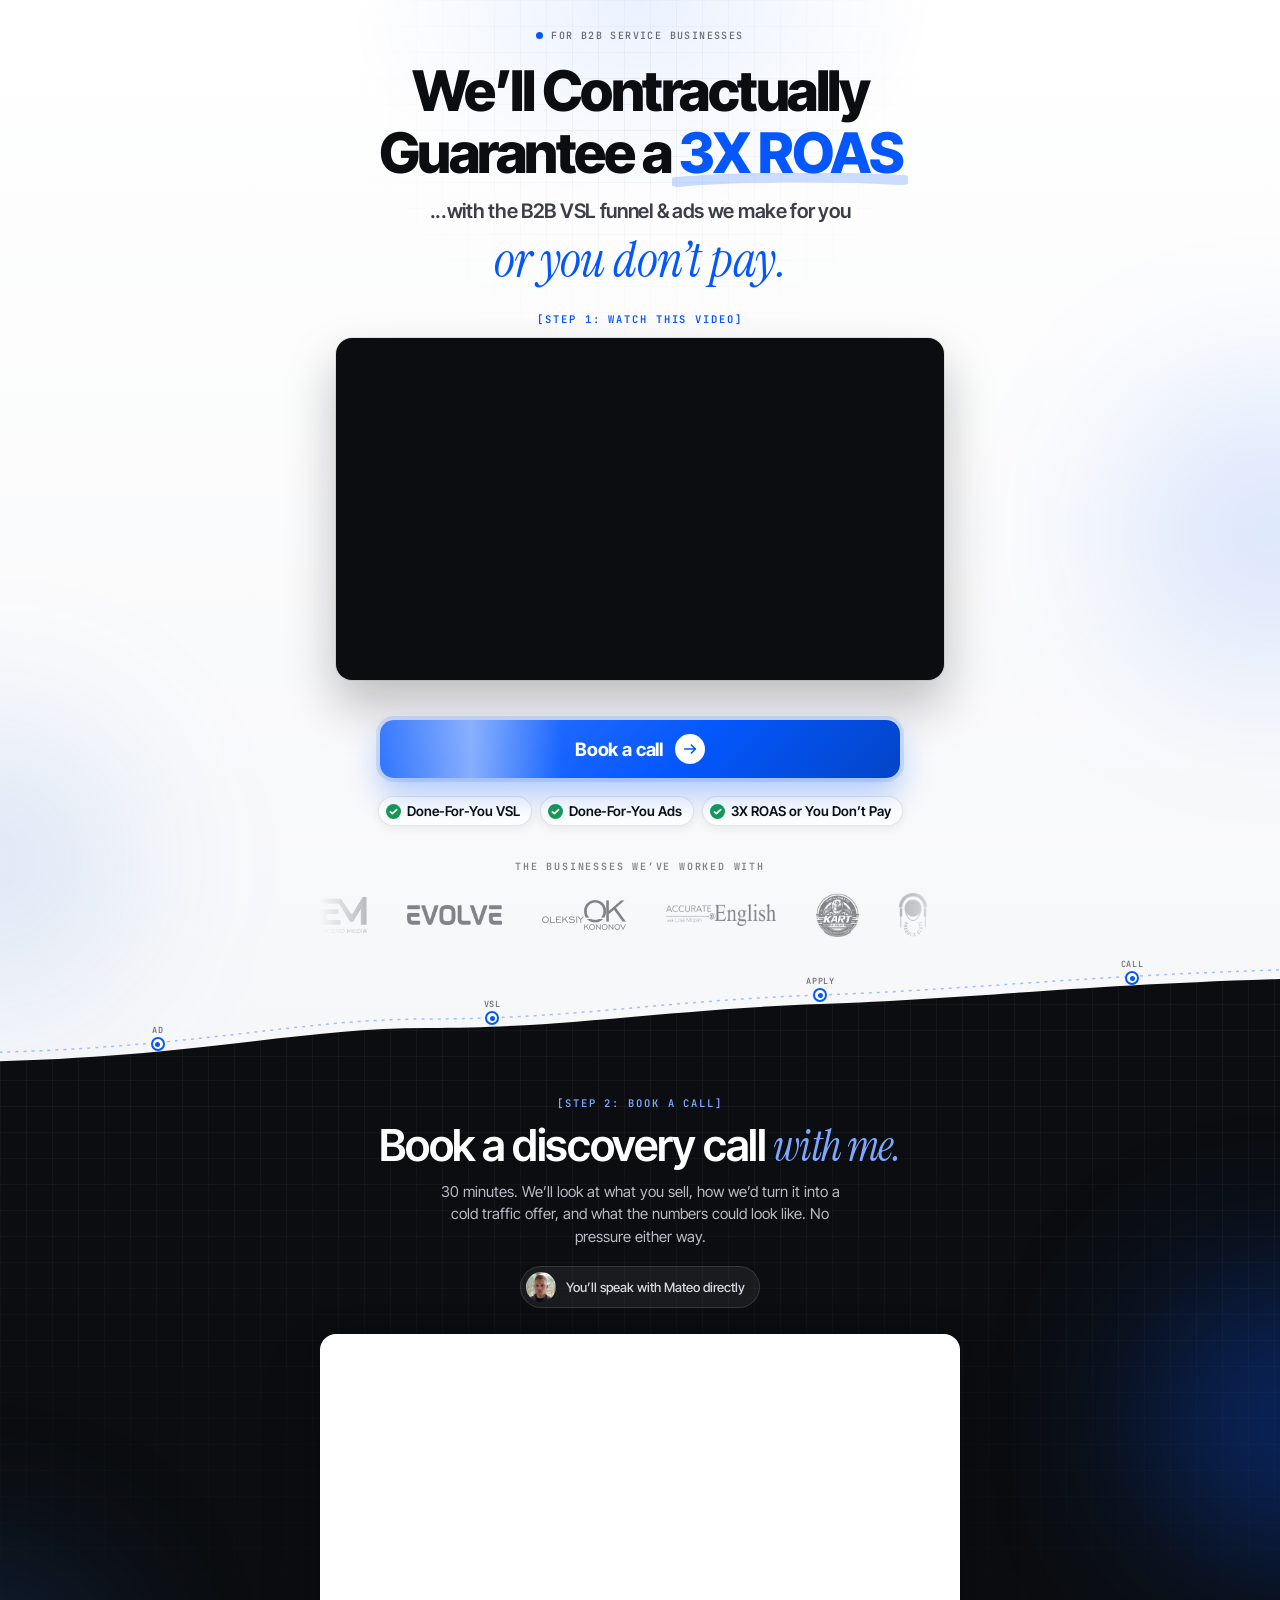
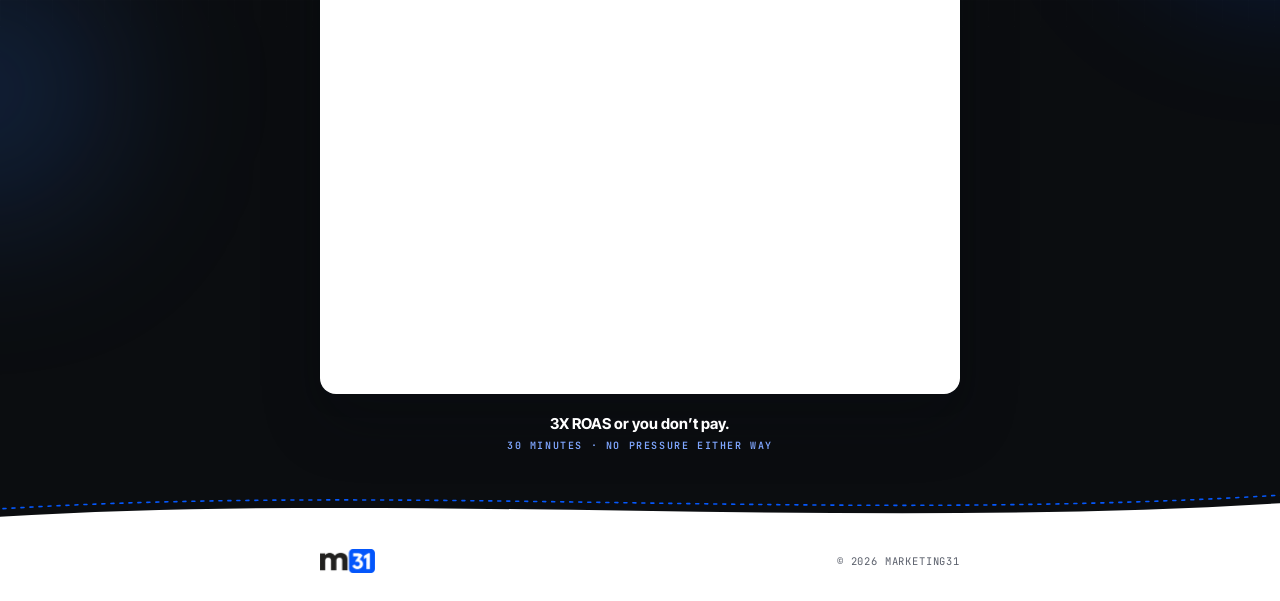
==== commit c45cf8bb: "Headline 3X ROAS, subline '...with the B2B VSL funnel & ads we make for you', new trust pills Co-Aut" ====
--- a/index.html
+++ b/index.html
@@ -12,7 +12,7 @@
     })(window, document, "clarity", "script", "xmu0f1wbrr");
 </script>
 <title>Marketing31</title>
-<meta name="description" content="We contractually guarantee a 3X return on every dollar you spend advertising with the VSL funnel and ads we make for you, or you don't pay." />
+<meta name="description" content="We contractually guarantee a 3X ROAS with the B2B VSL funnel and ads we make for you, or you don't pay." />
 <link rel="icon" href="favicon.ico" sizes="any" />
 <link rel="icon" type="image/png" sizes="32x32" href="favicon-32x32.png" />
 <link rel="icon" type="image/png" sizes="16x16" href="favicon-16x16.png" />
@@ -115,7 +115,7 @@
   <div class="wrap">
     <div class="eyebrow mono"><i aria-hidden="true"></i>For B2B service businesses</div>
 
-    <h1><span class="l1">We’ll Contractually<br>Guarantee a <span class="roas">3X Return<svg aria-hidden="true" viewBox="0 0 120 14" preserveAspectRatio="none"><path d="M3 9 C 30 4, 80 3, 117 7" fill="none" stroke="rgba(4,87,252,0.2)" stroke-width="10" stroke-linecap="round"/></svg></span></span><span class="l2">...on every dollar you spend advertising with the VSL&nbsp;funnel &amp;&nbsp;ads we make for&nbsp;you</span><span class="l3 serif">or you don’t pay.</span></h1>
+    <h1><span class="l1">We’ll Contractually<br>Guarantee a <span class="roas">3X ROAS<svg aria-hidden="true" viewBox="0 0 120 14" preserveAspectRatio="none"><path d="M3 9 C 30 4, 80 3, 117 7" fill="none" stroke="rgba(4,87,252,0.2)" stroke-width="10" stroke-linecap="round"/></svg></span></span><span class="l2">...with the B2B VSL&nbsp;funnel &amp;&nbsp;ads we make for&nbsp;you</span><span class="l3 serif">or you don’t pay.</span></h1>
 
     <div class="watch mono">[Step 1:&nbsp;Watch this video]</div>
 
@@ -128,9 +128,9 @@
     <a href="#book" class="cta shine">Book a call<span aria-hidden="true" class="arr nudge"><svg width="16" height="16" viewBox="0 0 24 24" fill="none" stroke="#0457FC" stroke-width="2.4" stroke-linecap="round" stroke-linejoin="round"><path d="M4 12h16"/><path d="M14 6l6 6-6 6"/></svg></span></a>
 
     <ul class="pills">
-      <li><svg width="15" height="15" viewBox="0 0 24 24" aria-hidden="true"><circle cx="12" cy="12" r="12" fill="#179A52"/><path d="M7 12.5l3.2 3L17 9" fill="none" stroke="#FFFFFF" stroke-width="2.8" stroke-linecap="round" stroke-linejoin="round"/></svg>Done-For-You</li>
-      <li><svg width="15" height="15" viewBox="0 0 24 24" aria-hidden="true"><circle cx="12" cy="12" r="12" fill="#179A52"/><path d="M7 12.5l3.2 3L17 9" fill="none" stroke="#FFFFFF" stroke-width="2.8" stroke-linecap="round" stroke-linejoin="round"/></svg>3X ROAS</li>
-      <li><svg width="15" height="15" viewBox="0 0 24 24" aria-hidden="true"><circle cx="12" cy="12" r="12" fill="#179A52"/><path d="M7 12.5l3.2 3L17 9" fill="none" stroke="#FFFFFF" stroke-width="2.8" stroke-linecap="round" stroke-linejoin="round"/></svg>or You Don’t Pay</li>
+      <li><svg width="15" height="15" viewBox="0 0 24 24" aria-hidden="true"><circle cx="12" cy="12" r="12" fill="#179A52"/><path d="M7 12.5l3.2 3L17 9" fill="none" stroke="#FFFFFF" stroke-width="2.8" stroke-linecap="round" stroke-linejoin="round"/></svg>Done-For-You VSL</li>
+      <li><svg width="15" height="15" viewBox="0 0 24 24" aria-hidden="true"><circle cx="12" cy="12" r="12" fill="#179A52"/><path d="M7 12.5l3.2 3L17 9" fill="none" stroke="#FFFFFF" stroke-width="2.8" stroke-linecap="round" stroke-linejoin="round"/></svg>Done-For-You Ads</li>
+      <li><svg width="15" height="15" viewBox="0 0 24 24" aria-hidden="true"><circle cx="12" cy="12" r="12" fill="#179A52"/><path d="M7 12.5l3.2 3L17 9" fill="none" stroke="#FFFFFF" stroke-width="2.8" stroke-linecap="round" stroke-linejoin="round"/></svg>3X ROAS or You Don’t Pay</li>
     </ul>
 
     <div class="logos-label mono">The businesses we’ve worked with</div>
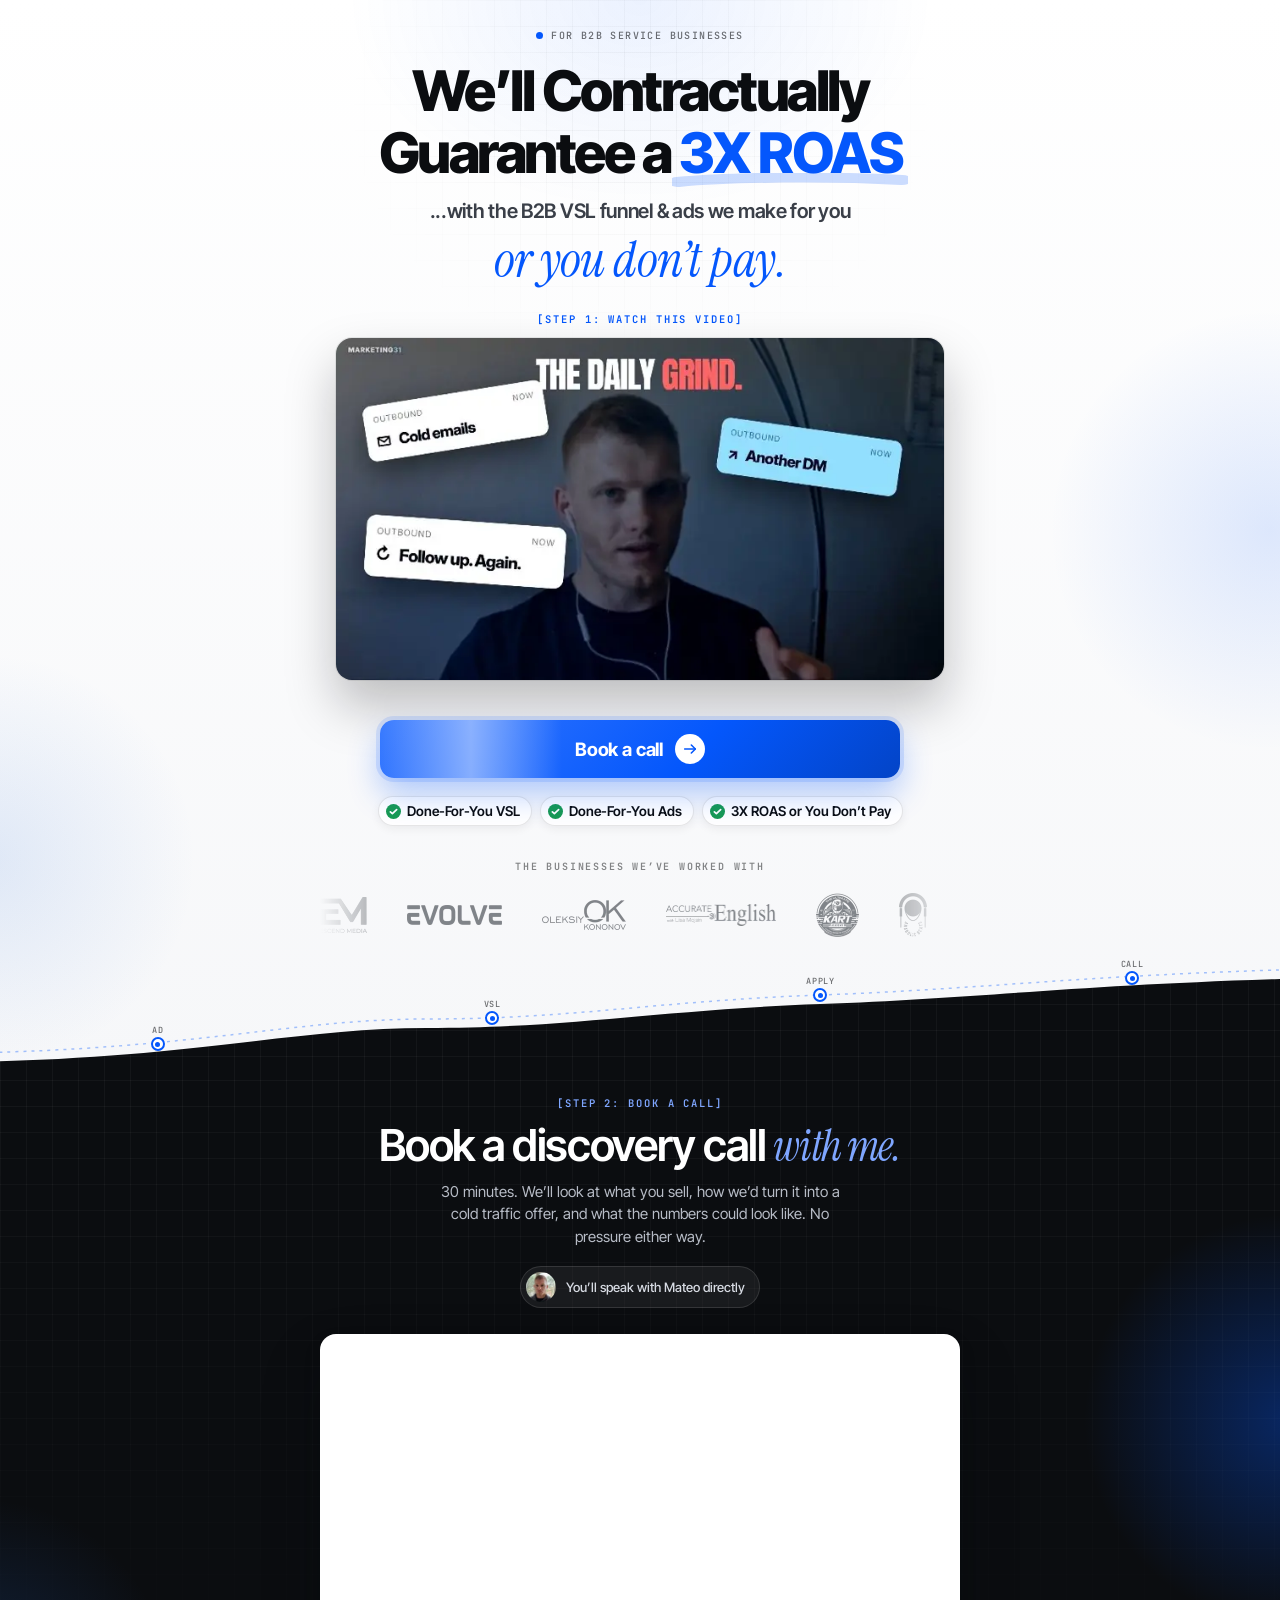
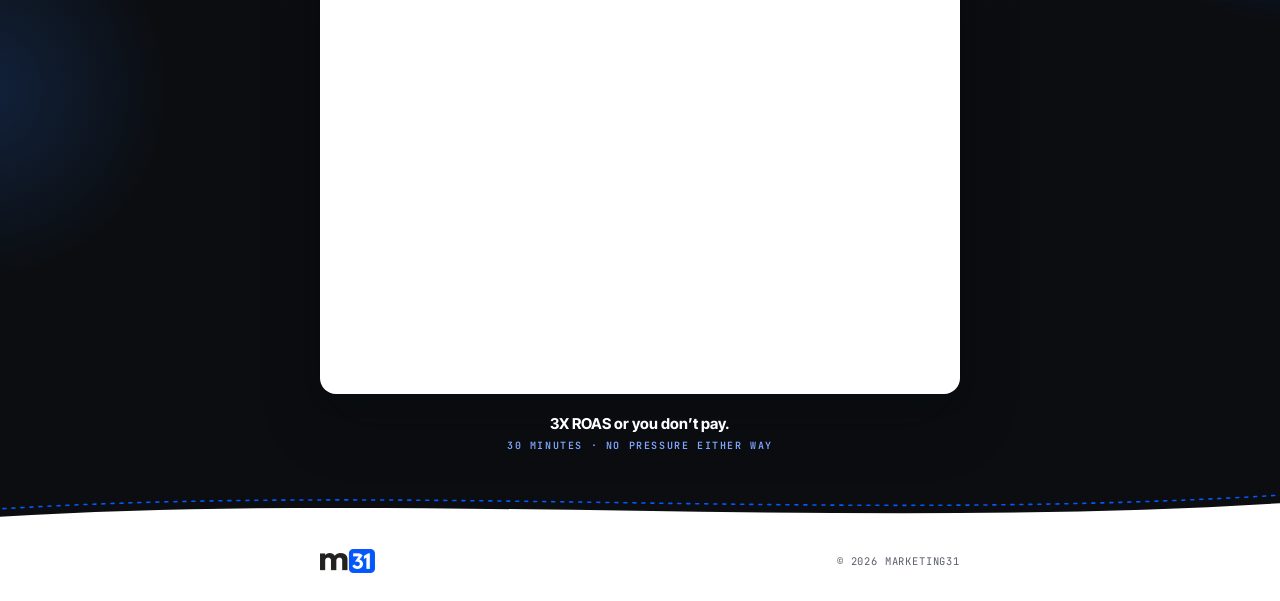
==== commit 04e71b52: "Speed: WebP images at display size, non-blocking fonts with metric-matched fallback, defer video pla" ====
--- a/index.html
+++ b/index.html
@@ -19,11 +19,13 @@
 <link rel="apple-touch-icon" sizes="180x180" href="apple-touch-icon.png" />
 <link rel="preconnect" href="https://fonts.googleapis.com">
 <link rel="preconnect" href="https://fonts.gstatic.com" crossorigin>
-<link href="https://fonts.googleapis.com/css2?family=Inter+Tight:wght@400;500;600;700;800&family=JetBrains+Mono:wght@500;600&family=Instrument+Serif:ital@0;1&display=swap" rel="stylesheet">
+<link rel="preload" as="style" href="https://fonts.googleapis.com/css2?family=Inter+Tight:wght@500;600;700;800&family=JetBrains+Mono:wght@500;600&family=Instrument+Serif:ital@1&display=swap" onload="this.onload=null;this.rel='stylesheet'">
+<noscript><link rel="stylesheet" href="https://fonts.googleapis.com/css2?family=Inter+Tight:wght@500;600;700;800&family=JetBrains+Mono:wght@500;600&family=Instrument+Serif:ital@1&display=swap"></noscript>
 <style>
+@font-face{font-family:'Inter Tight Fallback';src:local('Arial'),local('ArialMT'),local('Liberation Sans'),local('Helvetica Neue'),local('Roboto');size-adjust:89%;ascent-override:108%;descent-override:27%;line-gap-override:0%}
 *{box-sizing:border-box}
 html{scroll-behavior:smooth}
-body{margin:0;background:#FFFFFF;color:#0B0D10;font-family:'Inter Tight',system-ui,sans-serif;-webkit-font-smoothing:antialiased;overflow-x:hidden}
+body{margin:0;background:#FFFFFF;color:#0B0D10;font-family:'Inter Tight','Inter Tight Fallback',system-ui,sans-serif;-webkit-font-smoothing:antialiased;overflow-x:hidden}
 a{color:#0457FC}
 .mono{font-family:'JetBrains Mono',monospace;text-transform:uppercase}
 .serif{font-family:'Instrument Serif',serif;font-style:italic;font-weight:400}
@@ -44,7 +46,7 @@
 .shine::after{content:"";position:absolute;top:0;left:0;width:35%;height:100%;background:linear-gradient(90deg,rgba(255,255,255,0),rgba(255,255,255,.45),rgba(255,255,255,0));animation:shine 3.4s ease-in-out infinite;pointer-events:none}
 @media (prefers-reduced-motion: reduce){.nudge,.drift,.travel,.marquee,.floaty,.shine::after{animation:none}}
 
-.blob{position:absolute;border-radius:50%;filter:blur(80px);pointer-events:none}
+.blob{position:absolute;border-radius:50%;pointer-events:none;transform:scale(1.6)}
 
 /* hero */
 .hero{position:relative;overflow:hidden;padding-bottom:136px;background:radial-gradient(420px 300px at 50% 0%,rgba(4,87,252,.08) 0%,rgba(4,87,252,0) 70%),linear-gradient(180deg,#FFFFFF 0%,#F6F7F9 100%)}
@@ -59,9 +61,9 @@
 h1 .l2{display:block;margin:14px auto 0;max-width:340px;font-size:min(4.1vw,max(16px,1.8vw),20px);font-weight:600;line-height:1.35;letter-spacing:-.015em;color:#3A3F48;text-wrap:balance}
 @media (min-width:700px){h1 .l2{max-width:480px}}
 h1 .l3{display:block;margin-top:8px;font-size:min(9.2vw,max(36px,4.4vw),50px);line-height:1.1;letter-spacing:-.01em;color:#0457FC}
-.watch{margin-top:24px;display:flex;align-items:center;gap:10px;font-size:10.5px;font-weight:600;letter-spacing:.18em;color:#0457FC}
+.watch{margin-top:24px;display:flex;align-items:center;gap:10px;line-height:14px;font-size:10.5px;font-weight:600;letter-spacing:.18em;color:#0457FC}
 .video-wrap{position:relative;margin-top:12px;width:100%}
-.video{position:relative;width:100%;border-radius:16px;overflow:hidden;background:#0B0D10;box-shadow:0 26px 50px rgba(11,13,16,.25),0 0 0 1px rgba(11,13,16,.08)}
+.video{position:relative;width:100%;border-radius:16px;overflow:hidden;background:#0B0D10 url('assets/vsl-poster.webp') center/cover no-repeat;box-shadow:0 26px 50px rgba(11,13,16,.25),0 0 0 1px rgba(11,13,16,.08)}
 .cta{margin-top:40px;width:100%;max-width:520px;height:58px;border-radius:14px;background:linear-gradient(135deg,#3A7BFF 0%,#0457FC 60%,#0344C7 100%);color:#FFFFFF;text-decoration:none;display:flex;align-items:center;justify-content:center;gap:12px;font-weight:700;font-size:18.5px;letter-spacing:-.01em;box-shadow:0 0 0 4px rgba(4,87,252,.12),0 16px 32px rgba(4,87,252,.3)}
 .cta:hover{filter:brightness(1.08)}
 .cta:focus-visible{outline:3px solid #0457FC;outline-offset:3px}
@@ -108,8 +110,8 @@
 <body>
 
 <section class="hero">
-  <div aria-hidden="true" class="blob drift" style="top:380px;right:-140px;width:300px;height:300px;background:rgba(4,87,252,.12)"></div>
-  <div aria-hidden="true" class="blob drift" style="top:720px;left:-150px;width:280px;height:280px;background:rgba(42,111,219,.12);animation-delay:-7s"></div>
+  <div aria-hidden="true" class="blob drift" style="top:380px;right:-140px;width:300px;height:300px;background:radial-gradient(circle,rgba(4,87,252,.12) 0%,transparent 65%)"></div>
+  <div aria-hidden="true" class="blob drift" style="top:720px;left:-150px;width:280px;height:280px;background:radial-gradient(circle,rgba(42,111,219,.12) 0%,transparent 65%);animation-delay:-7s"></div>
   <div aria-hidden="true" class="hero-grid"></div>
 
   <div class="wrap">
@@ -136,12 +138,12 @@
     <div class="logos-label mono">The businesses we’ve worked with</div>
     <div class="logos">
       <div class="track marquee" id="logo-track">
-        <div><img src="assets/logos-sm/escend.png" alt="Escend Media" style="height:36px"></div>
-        <div><img src="assets/logos-sm/evolve.png" alt="Evolve" style="height:20px"></div>
-        <div><img src="assets/logos-sm/oleksiy.png" alt="Oleksiy Kononov" style="height:30px"></div>
-        <div><img src="assets/logos-sm/accurate.png" alt="Accurate English" style="height:22px"></div>
-        <div><img src="assets/logos-sm/kart.png" alt="Kart Academy" style="height:44px"></div>
-        <div><img src="assets/logos-sm/anabolic.png" alt="Anabolic Beatz" style="height:44px"></div>
+        <div><img src="assets/logos-sm/escend.webp" width="47" height="36" loading="lazy" decoding="async" alt="Escend Media" style="height:36px"></div>
+        <div><img src="assets/logos-sm/evolve.webp" width="95" height="20" loading="lazy" decoding="async" alt="Evolve" style="height:20px"></div>
+        <div><img src="assets/logos-sm/oleksiy.webp" width="84" height="30" loading="lazy" decoding="async" alt="Oleksiy Kononov" style="height:30px"></div>
+        <div><img src="assets/logos-sm/accurate.webp" width="111" height="22" loading="lazy" decoding="async" alt="Accurate English" style="height:22px"></div>
+        <div><img src="assets/logos-sm/kart.webp" width="43" height="44" loading="lazy" decoding="async" alt="Kart Academy" style="height:44px"></div>
+        <div><img src="assets/logos-sm/anabolic.webp" width="28" height="44" loading="lazy" decoding="async" alt="Anabolic Beatz" style="height:44px"></div>
       </div>
     </div>
   </div>
@@ -162,8 +164,8 @@
 </section>
 
 <section id="book" class="book">
-  <div aria-hidden="true" class="blob drift" style="width:280px;height:280px;top:200px;right:-150px;background:rgba(4,87,252,.35)"></div>
-  <div aria-hidden="true" class="blob drift" style="width:260px;height:260px;top:480px;left:-150px;background:rgba(42,111,219,.22);animation-delay:-6s"></div>
+  <div aria-hidden="true" class="blob drift" style="width:280px;height:280px;top:200px;right:-150px;background:radial-gradient(circle,rgba(4,87,252,.35) 0%,transparent 65%)"></div>
+  <div aria-hidden="true" class="blob drift" style="width:260px;height:260px;top:480px;left:-150px;background:radial-gradient(circle,rgba(42,111,219,.22) 0%,transparent 65%);animation-delay:-6s"></div>
   <div aria-hidden="true" class="book-grid"></div>
 
   <div class="book-in">
@@ -171,7 +173,7 @@
       <div class="k mono">[Step 2: Book a call]</div>
       <h2>Book a discovery call <span class="serif">with me.</span></h2>
       <p>30 minutes. We’ll look at what you sell, how we’d turn it into a cold traffic offer, and what the numbers could look like. No pressure either way.</p>
-      <div class="mateo"><img src="assets/mateo.jpg" alt="Mateo"><span>You’ll speak with Mateo directly</span></div>
+      <div class="mateo"><img src="assets/mateo-64.webp" width="30" height="30" loading="lazy" decoding="async" alt="Mateo"><span>You’ll speak with Mateo directly</span></div>
     </div>
 
     <div class="cal">
@@ -192,7 +194,7 @@
 
 <footer>
   <div class="in">
-    <img src="assets/m31-logo.png" alt="Marketing31" style="height:24px;width:auto;display:block">
+    <img src="assets/m31-logo.webp" width="55" height="24" loading="lazy" decoding="async" alt="Marketing31" style="height:24px;width:auto;display:block">
     <span>© 2026 MARKETING31</span>
   </div>
 </footer>
@@ -208,15 +210,25 @@
 (function(){var t=document.getElementById('logo-track');t.innerHTML+=t.innerHTML;Array.prototype.slice.call(t.children,t.children.length/2).forEach(function(d){d.setAttribute('aria-hidden','true')});})();
 </script>
 <script type="text/javascript">
-(function (v, i, d, a, l, y, t, c, s) {
-    y='_'+d.toLowerCase();c=d+'L';if(!v[d]){v[d]={};}if(!v[c]){v[c]={};}if(!v[y]){v[y]={};}var vl='Loader',vli=v[y][vl],vsl=v[c][vl + 'Script'],vlf=v[c][vl + 'Loaded'],ve='Embed';
-    if (!vsl){vsl=function(u,cb){
-        if(t){cb();return;}s=i.createElement("script");s.type="text/javascript";s.async=1;s.src=u;
-        if(s.readyState){s.onreadystatechange=function(){if(s.readyState==="loaded"||s.readyState=="complete"){s.onreadystatechange=null;vlf=1;cb();}};}else{s.onload=function(){vlf=1;cb();};}
-        i.getElementsByTagName("head")[0].appendChild(s);
-    };}
-    vsl(l+'loader.min.js',function(){if(!vli){var vlc=v[c][vl];vli=new vlc();}vli.loadScript(l+'player.min.js',function(){var vec=v[d][ve];t=new vec();t.run(a);});});
-})(window, document, 'Vidalytics', 'vidalytics_embed_4C82wuZl8_lIneoQ', 'https://fast.vidalytics.com/embeds/a2MBXTxt/4C82wuZl8_lIneoQ/');
+// load the video player after first paint: on the first interaction, or once the page has settled
+(function(){
+  var started=false, evs=['pointerdown','touchstart','scroll','keydown','mousemove'];
+  function start(){
+    if(started)return; started=true;
+    evs.forEach(function(e){window.removeEventListener(e,start,{passive:true})});
+    (function (v, i, d, a, l, y, t, c, s) {
+        y='_'+d.toLowerCase();c=d+'L';if(!v[d]){v[d]={};}if(!v[c]){v[c]={};}if(!v[y]){v[y]={};}var vl='Loader',vli=v[y][vl],vsl=v[c][vl + 'Script'],vlf=v[c][vl + 'Loaded'],ve='Embed';
+        if (!vsl){vsl=function(u,cb){
+            if(t){cb();return;}s=i.createElement("script");s.type="text/javascript";s.async=1;s.src=u;
+            if(s.readyState){s.onreadystatechange=function(){if(s.readyState==="loaded"||s.readyState=="complete"){s.onreadystatechange=null;vlf=1;cb();}};}else{s.onload=function(){vlf=1;cb();};}
+            i.getElementsByTagName("head")[0].appendChild(s);
+        };}
+        vsl(l+'loader.min.js',function(){if(!vli){var vlc=v[c][vl];vli=new vlc();}vli.loadScript(l+'player.min.js',function(){var vec=v[d][ve];t=new vec();t.run(a);});});
+    })(window, document, 'Vidalytics', 'vidalytics_embed_4C82wuZl8_lIneoQ', 'https://fast.vidalytics.com/embeds/a2MBXTxt/4C82wuZl8_lIneoQ/');
+  }
+  evs.forEach(function(e){window.addEventListener(e,start,{passive:true})});
+  window.addEventListener('load',function(){setTimeout(start,4000)});
+})();
 </script>
 </body>
 </html>
